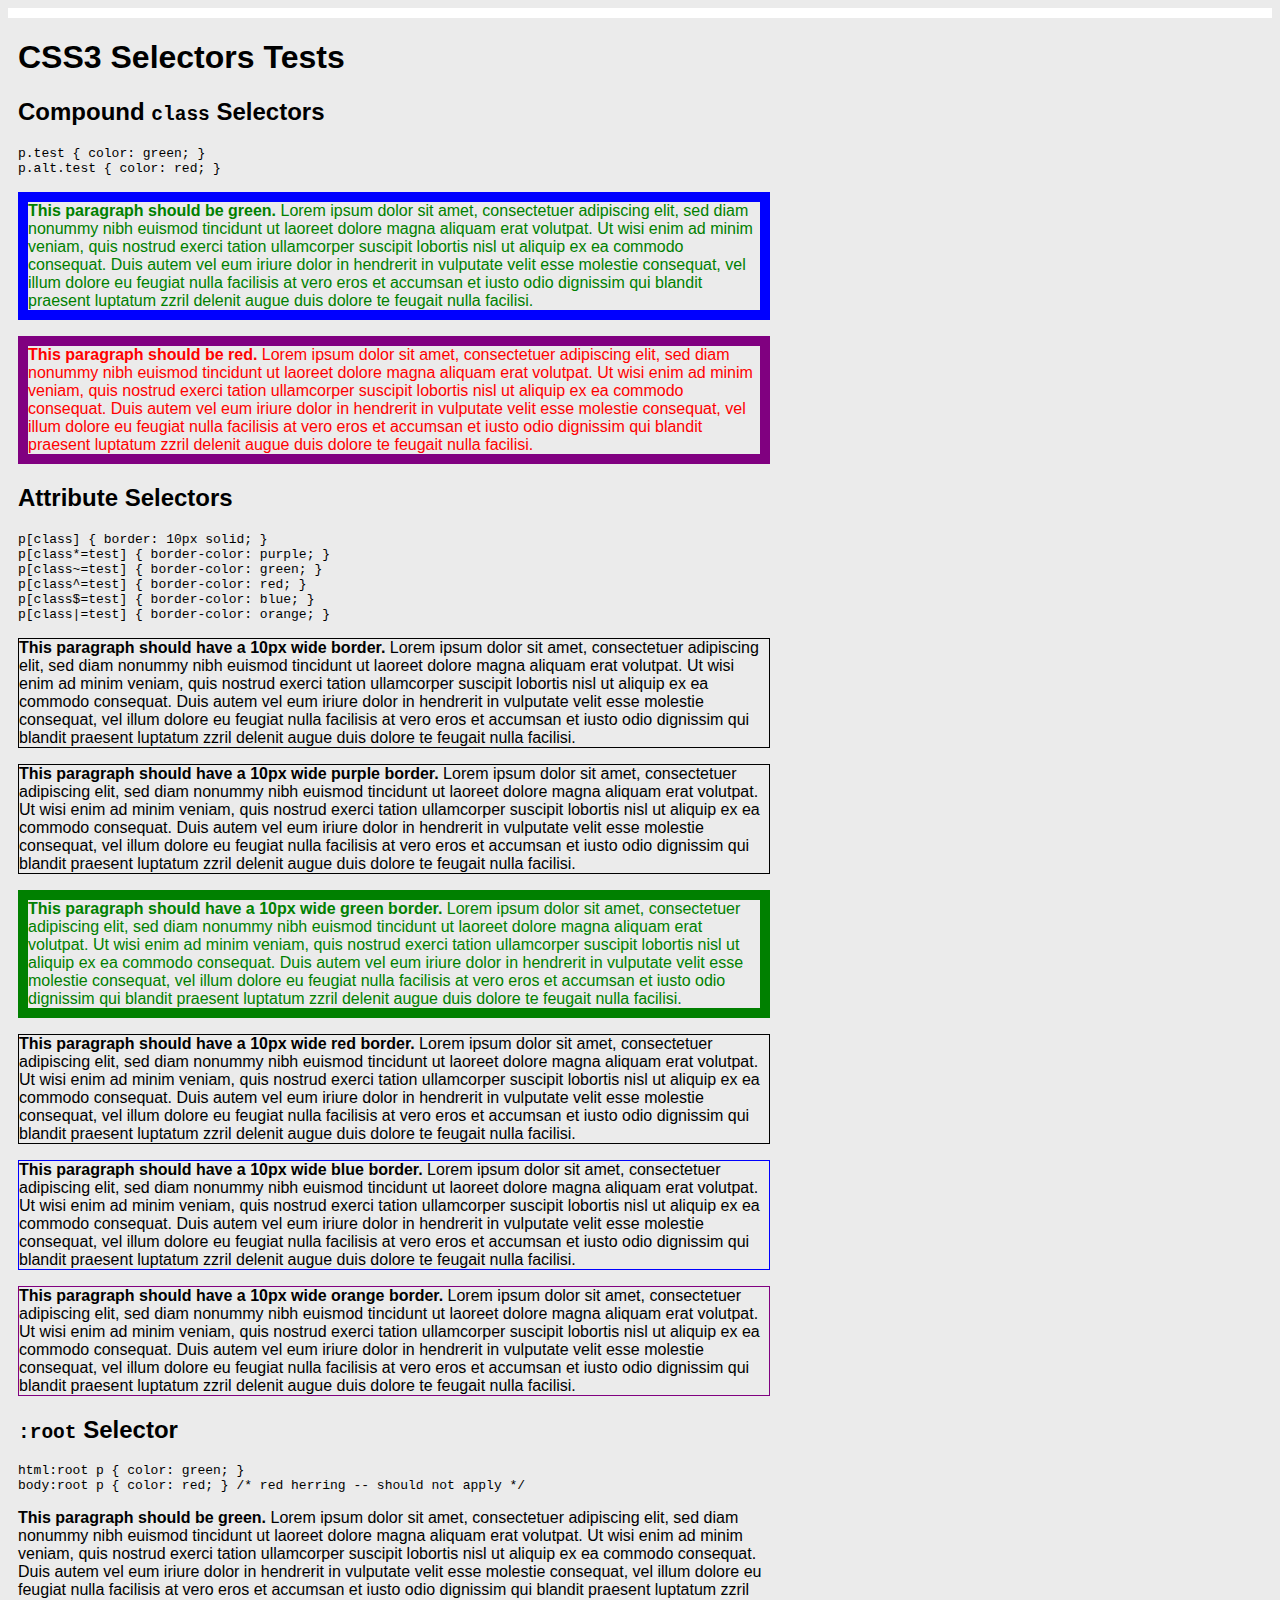
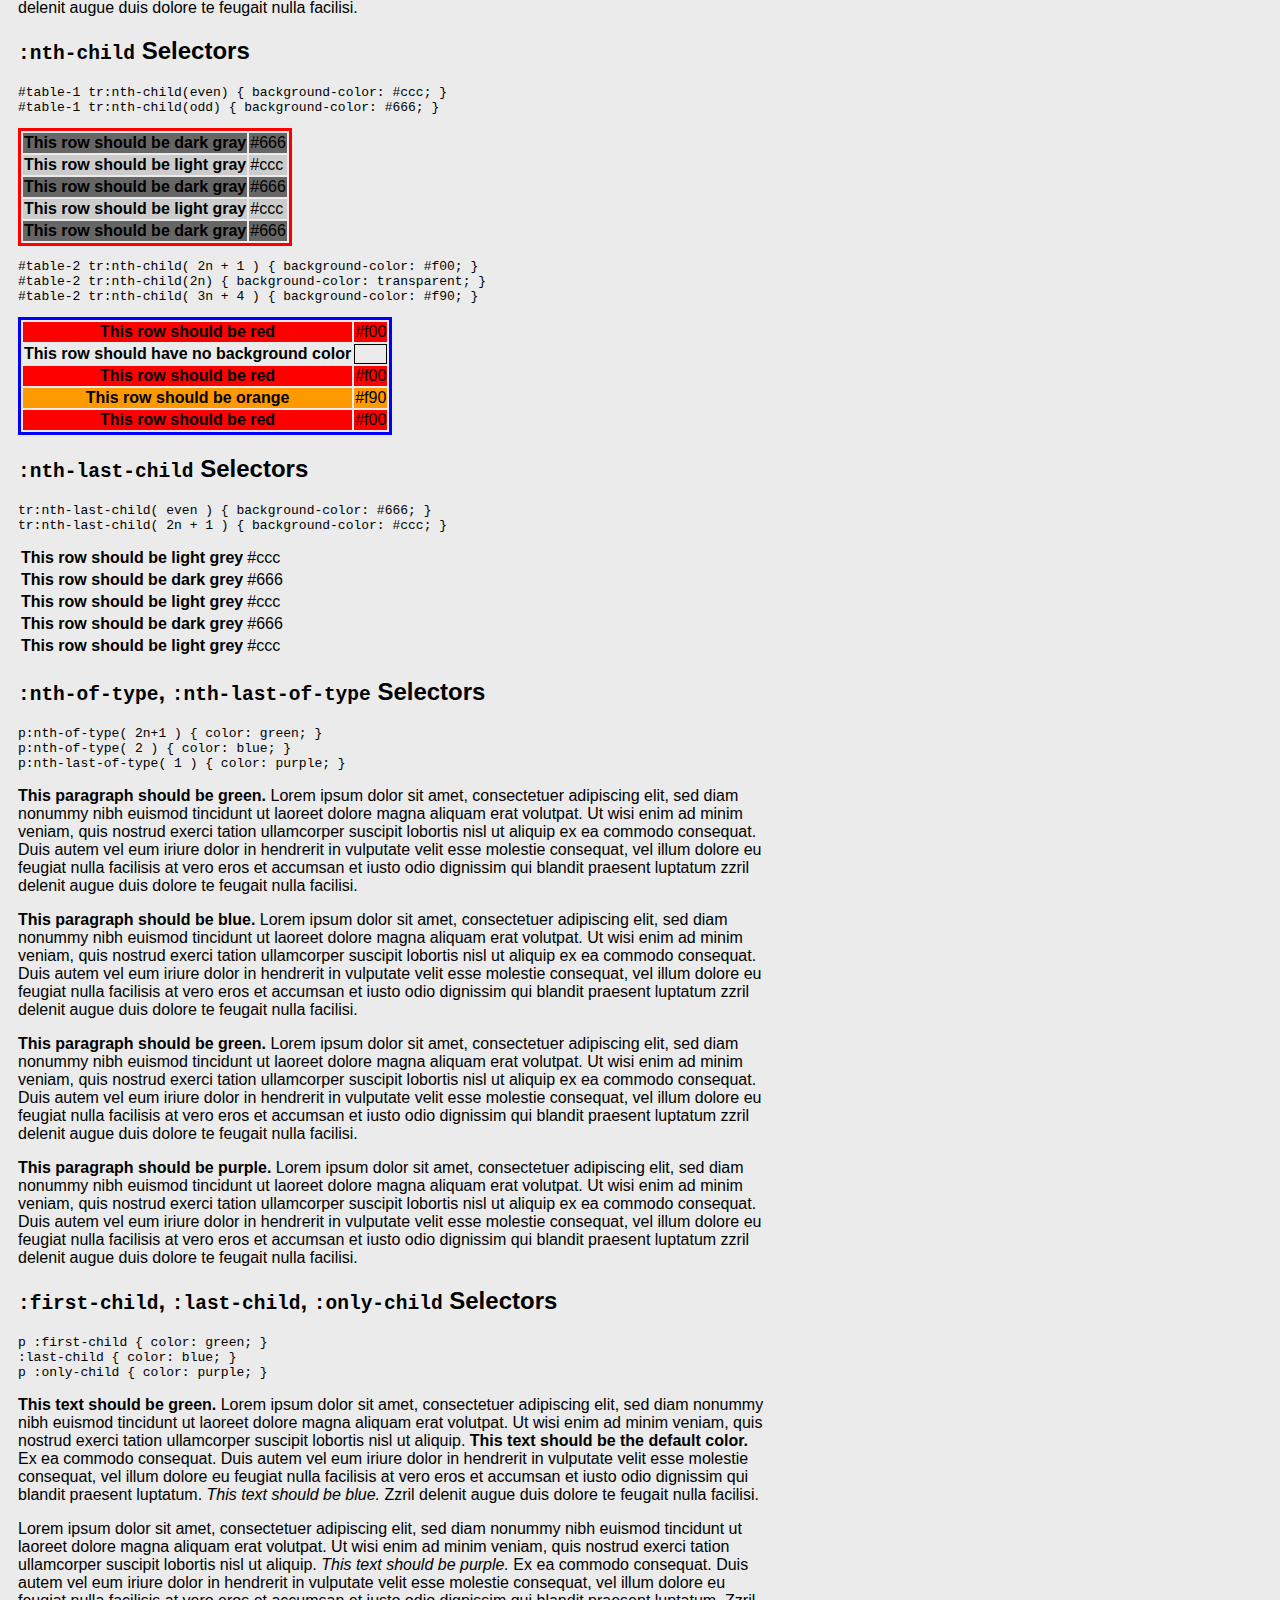
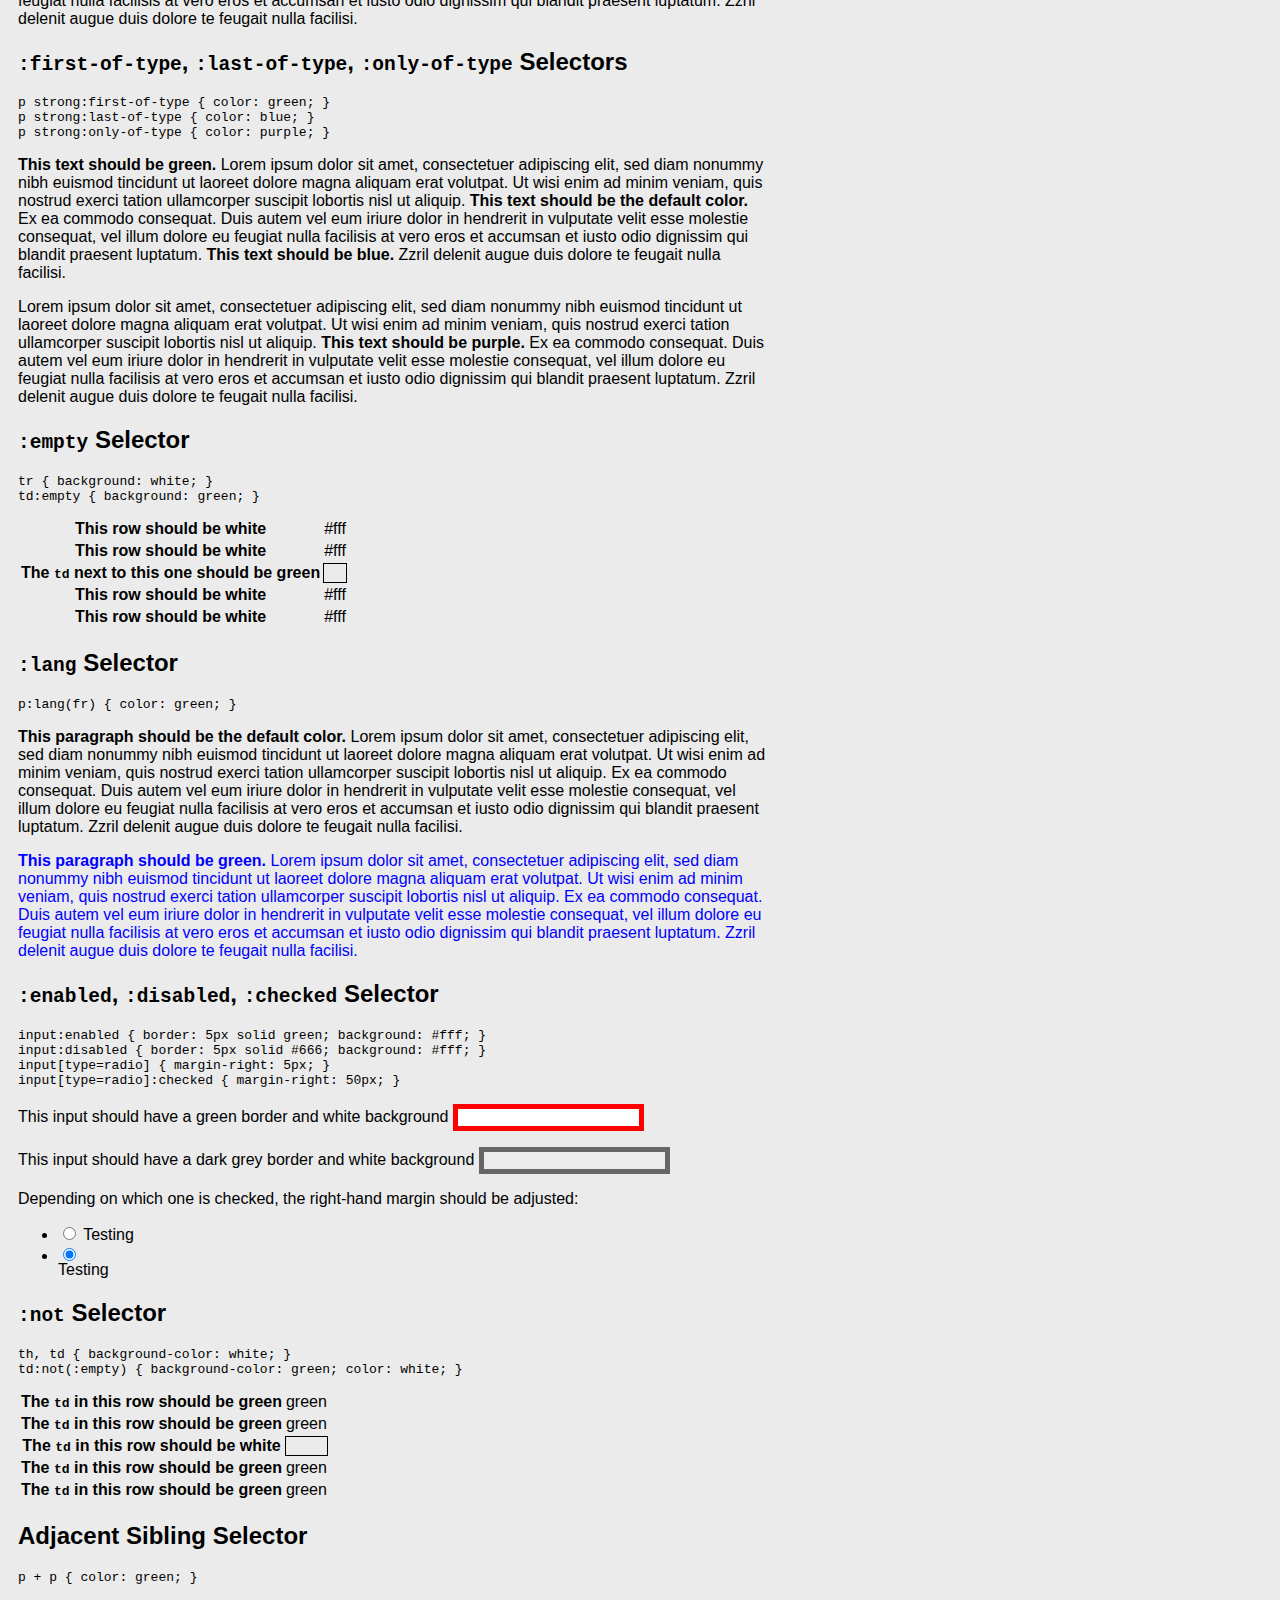
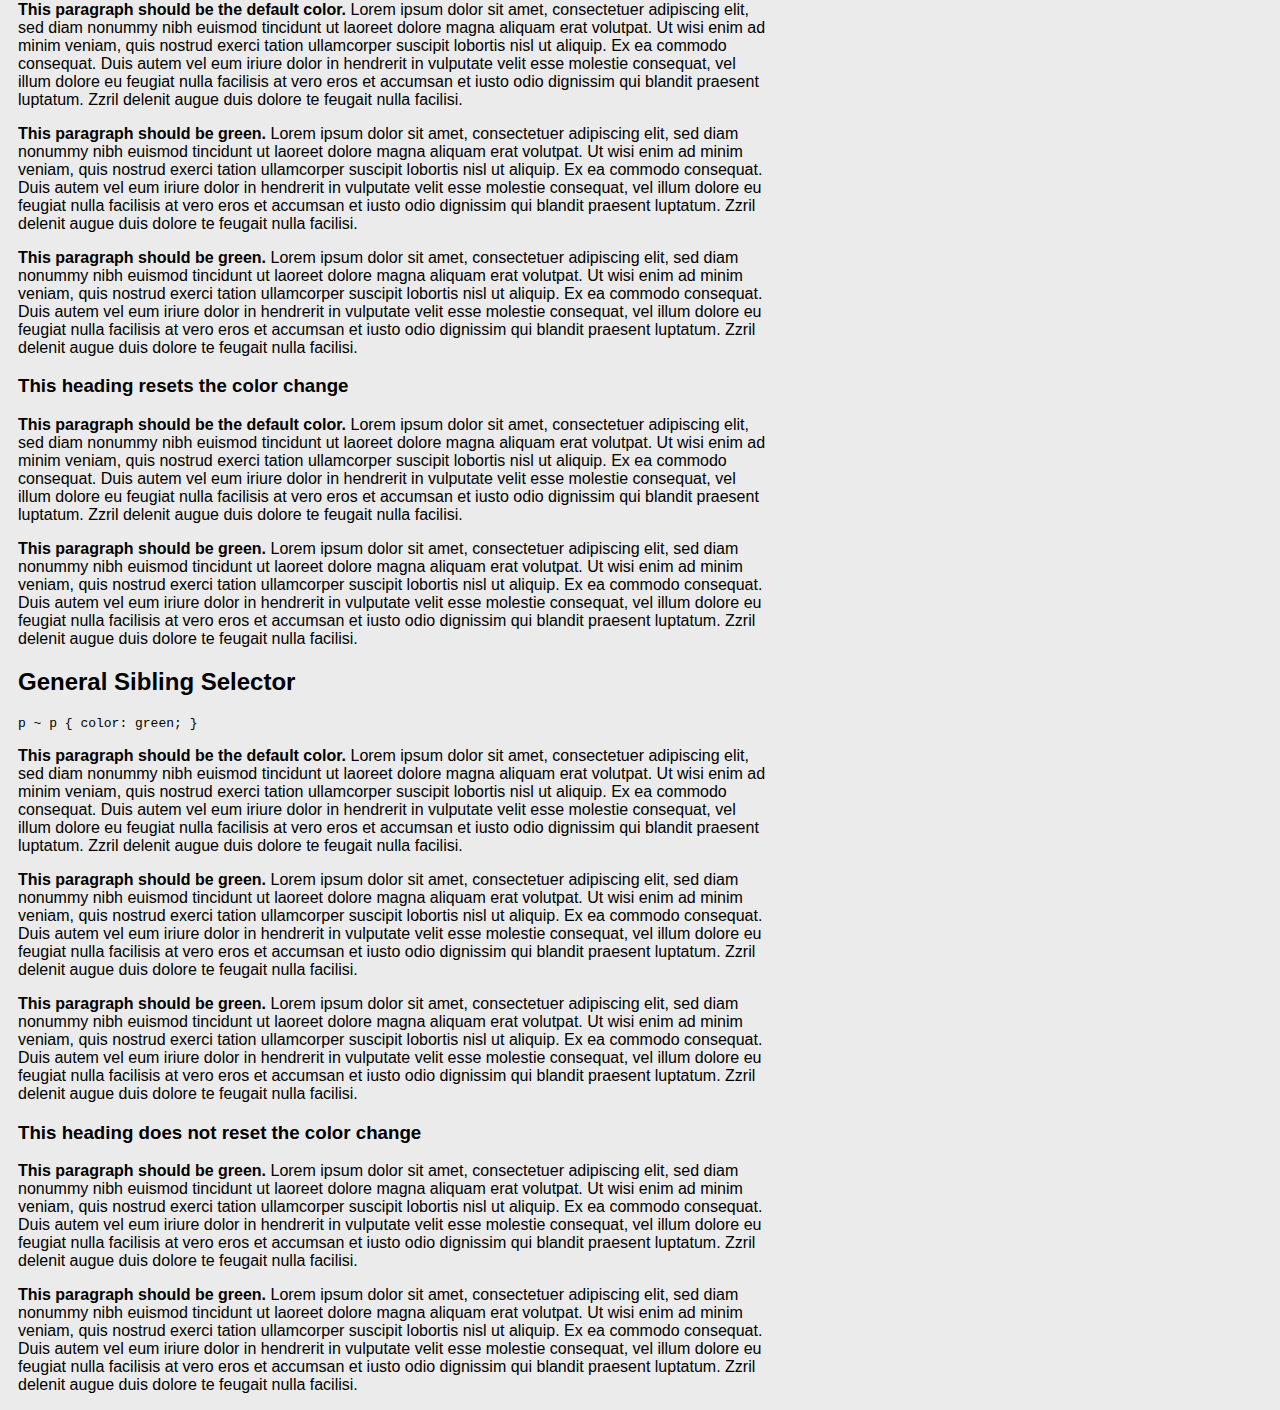
==== test/nwmatcher-test.html @ e1506dd0 "adjusted the overall setup to better accommodate any selector engine. submoduled eCSStender and NWMa" ====
<!DOCTYPE html PUBLIC "-//W3C//DTD XHTML 1.0 Strict//EN" "http://www.w3.org/TR/xhtml1/DTD/xhtml1-strict.dtd">
<html xmlns="http://www.w3.org/1999/xhtml" xml:lang="en" lang="en">
  <head>
    <title>eCSStender CSS3 Module: Selectors</title>
    <meta http-equiv="content-type" content="text/html; charset=utf-8" />
    <meta http-equiv="Content-Language" content="en-us" />
    <meta name="author" content="" />
    <meta name="MSSmartTagsPreventParsing" content="true" />
    <meta name="ROBOTS" content="ALL" />
    <meta name="Copyright" content="Copyright (c) 2008. All rights reserved." />
    <meta http-equiv="imagetoolbar" content="no" />
    <meta name="Rating" content="General" />
    <link rel="stylesheet" type="text/css" media="screen" href="css3-selectors.css" />
    <script type="text/javascript" src="../vendors/eCSStender/src/eCSStender.js"></script>
    <script type="text/javascript" src="../vendors/NWMatcher/src/nwmatcher.js"></script>
    <script type="text/javascript">
      // <![CDATA[
      eCSStender.addMethod('findBySelector',NW.Dom.select);
      // ]]>
    </script>
    <script type="text/javascript" src="../src/ecsstender.css3-selectors.js"></script>
  </head>
  <body>
    <div id="content">
      <h1>CSS3 Selectors Tests</h1>
      
      <div class="test" id="compound-selectors-test">
        <h2>Compound <code>class</code> Selectors</h2>
        <pre class="css"><code>p.test { color: green; }
p.alt.test { color: red; }</code></pre>
        <p class="test"><strong>This paragraph should be green.</strong> Lorem ipsum dolor sit amet, consectetuer adipiscing elit, sed diam nonummy nibh euismod tincidunt ut laoreet dolore magna aliquam erat volutpat. Ut wisi enim ad minim veniam, quis nostrud exerci tation ullamcorper suscipit lobortis nisl ut aliquip ex ea commodo consequat. Duis autem vel eum iriure dolor in hendrerit in vulputate velit esse molestie consequat, vel illum dolore eu feugiat nulla facilisis at vero eros et accumsan et iusto odio dignissim qui blandit praesent luptatum zzril delenit augue duis dolore te feugait nulla facilisi.</p>
        <p class="test alt"><strong>This paragraph should be red.</strong> Lorem ipsum dolor sit amet, consectetuer adipiscing elit, sed diam nonummy nibh euismod tincidunt ut laoreet dolore magna aliquam erat volutpat. Ut wisi enim ad minim veniam, quis nostrud exerci tation ullamcorper suscipit lobortis nisl ut aliquip ex ea commodo consequat. Duis autem vel eum iriure dolor in hendrerit in vulputate velit esse molestie consequat, vel illum dolore eu feugiat nulla facilisis at vero eros et accumsan et iusto odio dignissim qui blandit praesent luptatum zzril delenit augue duis dolore te feugait nulla facilisi.</p>
      </div>
      
      <div class="test" id="attribute-selectors-test">
        <h2>Attribute Selectors</h2>
        <pre class="css"><code>p[class] { border: 10px solid; }
p[class*=test] { border-color: purple; }
p[class~=test] { border-color: green; }
p[class^=test] { border-color: red; }
p[class$=test] { border-color: blue; }
p[class|=test] { border-color: orange; }</code></pre>
        <p class="foo"><strong>This paragraph should have a 10px wide border.</strong> Lorem ipsum dolor sit amet, consectetuer adipiscing elit, sed diam nonummy nibh euismod tincidunt ut laoreet dolore magna aliquam erat volutpat. Ut wisi enim ad minim veniam, quis nostrud exerci tation ullamcorper suscipit lobortis nisl ut aliquip ex ea commodo consequat. Duis autem vel eum iriure dolor in hendrerit in vulputate velit esse molestie consequat, vel illum dolore eu feugiat nulla facilisis at vero eros et accumsan et iusto odio dignissim qui blandit praesent luptatum zzril delenit augue duis dolore te feugait nulla facilisi.</p>
        <p class="contested"><strong>This paragraph should have a 10px wide purple border.</strong> Lorem ipsum dolor sit amet, consectetuer adipiscing elit, sed diam nonummy nibh euismod tincidunt ut laoreet dolore magna aliquam erat volutpat. Ut wisi enim ad minim veniam, quis nostrud exerci tation ullamcorper suscipit lobortis nisl ut aliquip ex ea commodo consequat. Duis autem vel eum iriure dolor in hendrerit in vulputate velit esse molestie consequat, vel illum dolore eu feugiat nulla facilisis at vero eros et accumsan et iusto odio dignissim qui blandit praesent luptatum zzril delenit augue duis dolore te feugait nulla facilisi.</p>
        <p class="foo test bar"><strong>This paragraph should have a 10px wide green border.</strong> Lorem ipsum dolor sit amet, consectetuer adipiscing elit, sed diam nonummy nibh euismod tincidunt ut laoreet dolore magna aliquam erat volutpat. Ut wisi enim ad minim veniam, quis nostrud exerci tation ullamcorper suscipit lobortis nisl ut aliquip ex ea commodo consequat. Duis autem vel eum iriure dolor in hendrerit in vulputate velit esse molestie consequat, vel illum dolore eu feugiat nulla facilisis at vero eros et accumsan et iusto odio dignissim qui blandit praesent luptatum zzril delenit augue duis dolore te feugait nulla facilisi.</p>
        <p class="testy"><strong>This paragraph should have a 10px wide red border.</strong> Lorem ipsum dolor sit amet, consectetuer adipiscing elit, sed diam nonummy nibh euismod tincidunt ut laoreet dolore magna aliquam erat volutpat. Ut wisi enim ad minim veniam, quis nostrud exerci tation ullamcorper suscipit lobortis nisl ut aliquip ex ea commodo consequat. Duis autem vel eum iriure dolor in hendrerit in vulputate velit esse molestie consequat, vel illum dolore eu feugiat nulla facilisis at vero eros et accumsan et iusto odio dignissim qui blandit praesent luptatum zzril delenit augue duis dolore te feugait nulla facilisi.</p>
        <p class="contest"><strong>This paragraph should have a 10px wide blue border.</strong> Lorem ipsum dolor sit amet, consectetuer adipiscing elit, sed diam nonummy nibh euismod tincidunt ut laoreet dolore magna aliquam erat volutpat. Ut wisi enim ad minim veniam, quis nostrud exerci tation ullamcorper suscipit lobortis nisl ut aliquip ex ea commodo consequat. Duis autem vel eum iriure dolor in hendrerit in vulputate velit esse molestie consequat, vel illum dolore eu feugiat nulla facilisis at vero eros et accumsan et iusto odio dignissim qui blandit praesent luptatum zzril delenit augue duis dolore te feugait nulla facilisi.</p>
        <p class="test-alt"><strong>This paragraph should have a 10px wide orange border.</strong> Lorem ipsum dolor sit amet, consectetuer adipiscing elit, sed diam nonummy nibh euismod tincidunt ut laoreet dolore magna aliquam erat volutpat. Ut wisi enim ad minim veniam, quis nostrud exerci tation ullamcorper suscipit lobortis nisl ut aliquip ex ea commodo consequat. Duis autem vel eum iriure dolor in hendrerit in vulputate velit esse molestie consequat, vel illum dolore eu feugiat nulla facilisis at vero eros et accumsan et iusto odio dignissim qui blandit praesent luptatum zzril delenit augue duis dolore te feugait nulla facilisi.</p>
      </div>

      <div class="test" id="root-selectors-test">
        <h2><code>:root</code> Selector</h2>
        <pre class="css"><code>html:root p { color: green; }
body:root p { color: red; } /* red herring -- should not apply */</code></pre>
        <p><strong>This paragraph should be green.</strong> Lorem ipsum dolor sit amet, consectetuer adipiscing elit, sed diam nonummy nibh euismod tincidunt ut laoreet dolore magna aliquam erat volutpat. Ut wisi enim ad minim veniam, quis nostrud exerci tation ullamcorper suscipit lobortis nisl ut aliquip ex ea commodo consequat. Duis autem vel eum iriure dolor in hendrerit in vulputate velit esse molestie consequat, vel illum dolore eu feugiat nulla facilisis at vero eros et accumsan et iusto odio dignissim qui blandit praesent luptatum zzril delenit augue duis dolore te feugait nulla facilisi.</p>
      </div>
      
      <div class="test" id="nth-child-tests">
        <h2><code>:nth-child</code> Selectors</h2>
        <pre class="css"><code>#table-1 tr:nth-child(even) { background-color: #ccc; }
#table-1 tr:nth-child(odd) { background-color: #666; }</code></pre>
        <table id="table-1">
          <tr>
            <th>This row should be dark gray</th>
            <td>#666</td>
          </tr>
          <tr>
            <th>This row should be light gray</th>
            <td>#ccc</td>
          </tr>
          <tr>
            <th>This row should be dark gray</th>
            <td>#666</td>
          </tr>
          <tr>
            <th>This row should be light gray</th>
            <td>#ccc</td>
          </tr>
          <tr>
            <th>This row should be dark gray</th>
            <td>#666</td>
          </tr>
        </table>
        <pre class="css"><code>#table-2 tr:nth-child( 2n + 1 ) { background-color: #f00; }
#table-2 tr:nth-child(2n) { background-color: transparent; }
#table-2 tr:nth-child( 3n + 4 ) { background-color: #f90; }</code></pre>
        <table id="table-2">
          <tr>
            <th>This row should be red</th>
            <td>#f00</td>
          </tr>
          <tr>
            <th>This row should have no background color</th>
            <td></td>
          </tr>
          <tr>
            <th>This row should be red</th>
            <td>#f00</td>
          </tr>
          <tr>
            <th>This row should be orange</th>
            <td>#f90</td>
          </tr>
          <tr>
            <th>This row should be red</th>
            <td>#f00</td>
          </tr>
        </table>
      </div>
      
      <div class="test" id="nth-last-child-tests">
        <h2><code>:nth-last-child</code> Selectors</h2>
        <pre class="css"><code>tr:nth-last-child( even ) { background-color: #666; }
tr:nth-last-child( 2n + 1 ) { background-color: #ccc; }</code></pre>
        <table>
          <tr>
            <th>This row should be light grey</th>
            <td>#ccc</td>
          </tr>
          <tr>
            <th>This row should be dark grey</th>
            <td>#666</td>
          </tr>
          <tr>
            <th>This row should be light grey</th>
            <td>#ccc</td>
          </tr>
          <tr>
            <th>This row should be dark grey</th>
            <td>#666</td>
          </tr>
          <tr>
            <th>This row should be light grey</th>
            <td>#ccc</td>
          </tr>
        </table>    
      </div>
      
      <div class="test" id="nth-of-type-tests">
        <h2><code>:nth-of-type</code>, <code>:nth-last-of-type</code> Selectors</h2>
        <pre class="css"><code>p:nth-of-type( 2n+1 ) { color: green; }
p:nth-of-type( 2 ) { color: blue; }
p:nth-last-of-type( 1 ) { color: purple; }</code></pre>
        <p><strong>This paragraph should be green.</strong> Lorem ipsum dolor sit amet, consectetuer adipiscing elit, sed diam nonummy nibh euismod tincidunt ut laoreet dolore magna aliquam erat volutpat. Ut wisi enim ad minim veniam, quis nostrud exerci tation ullamcorper suscipit lobortis nisl ut aliquip ex ea commodo consequat. Duis autem vel eum iriure dolor in hendrerit in vulputate velit esse molestie consequat, vel illum dolore eu feugiat nulla facilisis at vero eros et accumsan et iusto odio dignissim qui blandit praesent luptatum zzril delenit augue duis dolore te feugait nulla facilisi.</p>
        <p><strong>This paragraph should be blue.</strong> Lorem ipsum dolor sit amet, consectetuer adipiscing elit, sed diam nonummy nibh euismod tincidunt ut laoreet dolore magna aliquam erat volutpat. Ut wisi enim ad minim veniam, quis nostrud exerci tation ullamcorper suscipit lobortis nisl ut aliquip ex ea commodo consequat. Duis autem vel eum iriure dolor in hendrerit in vulputate velit esse molestie consequat, vel illum dolore eu feugiat nulla facilisis at vero eros et accumsan et iusto odio dignissim qui blandit praesent luptatum zzril delenit augue duis dolore te feugait nulla facilisi.</p>
        <p><strong>This paragraph should be green.</strong> Lorem ipsum dolor sit amet, consectetuer adipiscing elit, sed diam nonummy nibh euismod tincidunt ut laoreet dolore magna aliquam erat volutpat. Ut wisi enim ad minim veniam, quis nostrud exerci tation ullamcorper suscipit lobortis nisl ut aliquip ex ea commodo consequat. Duis autem vel eum iriure dolor in hendrerit in vulputate velit esse molestie consequat, vel illum dolore eu feugiat nulla facilisis at vero eros et accumsan et iusto odio dignissim qui blandit praesent luptatum zzril delenit augue duis dolore te feugait nulla facilisi.</p>
        <p><strong>This paragraph should be purple.</strong> Lorem ipsum dolor sit amet, consectetuer adipiscing elit, sed diam nonummy nibh euismod tincidunt ut laoreet dolore magna aliquam erat volutpat. Ut wisi enim ad minim veniam, quis nostrud exerci tation ullamcorper suscipit lobortis nisl ut aliquip ex ea commodo consequat. Duis autem vel eum iriure dolor in hendrerit in vulputate velit esse molestie consequat, vel illum dolore eu feugiat nulla facilisis at vero eros et accumsan et iusto odio dignissim qui blandit praesent luptatum zzril delenit augue duis dolore te feugait nulla facilisi.</p>
      </div>
      
      <div class="test" id="first-last-only-tests">
        <h2><code>:first-child</code>, <code>:last-child</code>, <code>:only-child</code> Selectors</h2>
        <pre class="css"><code>p :first-child { color: green; }
:last-child { color: blue; }
p :only-child { color: purple; }</code></pre>
        <p><strong>This text should be green.</strong> Lorem ipsum dolor sit amet, consectetuer adipiscing elit, sed diam nonummy nibh euismod tincidunt ut laoreet dolore magna aliquam erat volutpat. Ut wisi enim ad minim veniam, quis nostrud exerci tation ullamcorper suscipit lobortis nisl ut aliquip. <strong>This text should be the default color.</strong> Ex ea commodo consequat. Duis autem vel eum iriure dolor in hendrerit in vulputate velit esse molestie consequat, vel illum dolore eu feugiat nulla facilisis at vero eros et accumsan et iusto odio dignissim qui blandit praesent luptatum. <em>This text should be blue.</em> Zzril delenit augue duis dolore te feugait nulla facilisi.</p>
        <p>Lorem ipsum dolor sit amet, consectetuer adipiscing elit, sed diam nonummy nibh euismod tincidunt ut laoreet dolore magna aliquam erat volutpat. Ut wisi enim ad minim veniam, quis nostrud exerci tation ullamcorper suscipit lobortis nisl ut aliquip. <em>This text should be purple.</em> Ex ea commodo consequat. Duis autem vel eum iriure dolor in hendrerit in vulputate velit esse molestie consequat, vel illum dolore eu feugiat nulla facilisis at vero eros et accumsan et iusto odio dignissim qui blandit praesent luptatum. Zzril delenit augue duis dolore te feugait nulla facilisi.</p>
      </div>
      
      <div class="test" id="first-last-only-of-type-tests">
        <h2><code>:first-of-type</code>, <code>:last-of-type</code>, <code>:only-of-type</code> Selectors</h2>
        <pre class="css"><code>p strong:first-of-type { color: green; }
p strong:last-of-type { color: blue; }
p strong:only-of-type { color: purple; }</code></pre>
        <p><strong>This text should be green.</strong> Lorem ipsum dolor sit amet, consectetuer adipiscing elit, sed diam nonummy nibh euismod tincidunt ut laoreet dolore magna aliquam erat volutpat. Ut wisi enim ad minim veniam, quis nostrud exerci tation ullamcorper suscipit lobortis nisl ut aliquip. <strong>This text should be the default color.</strong> Ex ea commodo consequat. Duis autem vel eum iriure dolor in hendrerit in vulputate velit esse molestie consequat, vel illum dolore eu feugiat nulla facilisis at vero eros et accumsan et iusto odio dignissim qui blandit praesent luptatum. <strong>This text should be blue.</strong> Zzril delenit augue duis dolore te feugait nulla facilisi.</p>
        <p>Lorem ipsum dolor sit amet, consectetuer adipiscing elit, sed diam nonummy nibh euismod tincidunt ut laoreet dolore magna aliquam erat volutpat. Ut wisi enim ad minim veniam, quis nostrud exerci tation ullamcorper suscipit lobortis nisl ut aliquip. <strong>This text should be purple.</strong> Ex ea commodo consequat. Duis autem vel eum iriure dolor in hendrerit in vulputate velit esse molestie consequat, vel illum dolore eu feugiat nulla facilisis at vero eros et accumsan et iusto odio dignissim qui blandit praesent luptatum. Zzril delenit augue duis dolore te feugait nulla facilisi.</p>
      </div>

      <div class="test" id="empty-tests">
        <h2><code>:empty</code> Selector</h2>
        <pre class="css"><code>tr { background: white; }
td:empty { background: green; }</code></pre>
        <table>
          <tr>
            <th>This row should be white</th>
            <td>#fff</td>
          </tr>
          <tr>
            <th>This row should be white</th>
            <td>#fff</td>
          </tr>
          <tr>
            <th>The <code>td</code> next to this one should be green</th>
            <td></td>
          </tr>
          <tr>
            <th>This row should be white</th>
            <td>#fff</td>
          </tr>
          <tr>
            <th>This row should be white</th>
            <td>#fff</td>
          </tr>
        </table>    
      </div>

      <div class="test" id="lang-tests">
        <h2><code>:lang</code> Selector</h2>
        <pre class="css"><code>p:lang(fr) { color: green; }</code></pre>
        <p><strong>This paragraph should be the default color.</strong> Lorem ipsum dolor sit amet, consectetuer adipiscing elit, sed diam nonummy nibh euismod tincidunt ut laoreet dolore magna aliquam erat volutpat. Ut wisi enim ad minim veniam, quis nostrud exerci tation ullamcorper suscipit lobortis nisl ut aliquip. Ex ea commodo consequat. Duis autem vel eum iriure dolor in hendrerit in vulputate velit esse molestie consequat, vel illum dolore eu feugiat nulla facilisis at vero eros et accumsan et iusto odio dignissim qui blandit praesent luptatum. Zzril delenit augue duis dolore te feugait nulla facilisi.</p>
        <p lang="fr"><strong>This paragraph should be green.</strong> Lorem ipsum dolor sit amet, consectetuer adipiscing elit, sed diam nonummy nibh euismod tincidunt ut laoreet dolore magna aliquam erat volutpat. Ut wisi enim ad minim veniam, quis nostrud exerci tation ullamcorper suscipit lobortis nisl ut aliquip. Ex ea commodo consequat. Duis autem vel eum iriure dolor in hendrerit in vulputate velit esse molestie consequat, vel illum dolore eu feugiat nulla facilisis at vero eros et accumsan et iusto odio dignissim qui blandit praesent luptatum. Zzril delenit augue duis dolore te feugait nulla facilisi.</p>
      </div>

      <div class="test" id="form-pseudo-class-tests">
        <h2><code>:enabled</code>, <code>:disabled</code>, <code>:checked</code> Selector</h2>
        <pre class="css"><code>input:enabled { border: 5px solid green; background: #fff; }
input:disabled { border: 5px solid #666; background: #fff; }
input[type=radio] { margin-right: 5px; }
input[type=radio]:checked { margin-right: 50px; }</code></pre>
        <form action="">
          <p>
            <label for="enabled">This input should have a green border and white background</label>
            <input type="text" id="enabled" />
          </p>
          <p>
            <label for="disabled">This input should have a dark grey border and white background</label>
            <input type="text" id="disabled" disabled="disabled" />
          </p>
          <p>
            Depending on which one is checked, the right-hand margin should be adjusted:
          </p>
          <ul>
            <li><label for="checked-test-1">
              <input id="checked-test-1" type="radio" name="test" /> Testing</label></li>
            <li><label for="checked-test-2">
              <input id="checked-test-2" type="radio" name="test" checked="checked" /> Testing</label></li>
          </ul>
        </form>
      </div>
      
      <div class="test" id="not-tests">
        <h2><code>:not</code> Selector</h2>
        <pre class="css"><code>th, td { background-color: white; }
td:not(:empty) { background-color: green; color: white; }</code></pre>
        <table>
          <tr>
            <th>The <code>td</code> in this row should be green</th>
            <td>green</td>
          </tr>
          <tr>
            <th>The <code>td</code> in this row should be green</th>
            <td>green</td>
          </tr>
          <tr>
            <th>The <code>td</code> in this row should be white</th>
            <td></td>
          </tr>
          <tr>
            <th>The <code>td</code> in this row should be green</th>
            <td>green</td>
          </tr>
          <tr>
            <th>The <code>td</code> in this row should be green</th>
            <td>green</td>
          </tr>
        </table>    
      </div>
      
      <div class="test" id="adjacent-sibling-test">
        <h2>Adjacent Sibling Selector</h2>
        <pre class="css"><code>p + p { color: green; }</code></pre>
        <p><strong>This paragraph should be the default color.</strong> Lorem ipsum dolor sit amet, consectetuer adipiscing elit, sed diam nonummy nibh euismod tincidunt ut laoreet dolore magna aliquam erat volutpat. Ut wisi enim ad minim veniam, quis nostrud exerci tation ullamcorper suscipit lobortis nisl ut aliquip. Ex ea commodo consequat. Duis autem vel eum iriure dolor in hendrerit in vulputate velit esse molestie consequat, vel illum dolore eu feugiat nulla facilisis at vero eros et accumsan et iusto odio dignissim qui blandit praesent luptatum. Zzril delenit augue duis dolore te feugait nulla facilisi.</p>
        <p><strong>This paragraph should be green.</strong> Lorem ipsum dolor sit amet, consectetuer adipiscing elit, sed diam nonummy nibh euismod tincidunt ut laoreet dolore magna aliquam erat volutpat. Ut wisi enim ad minim veniam, quis nostrud exerci tation ullamcorper suscipit lobortis nisl ut aliquip. Ex ea commodo consequat. Duis autem vel eum iriure dolor in hendrerit in vulputate velit esse molestie consequat, vel illum dolore eu feugiat nulla facilisis at vero eros et accumsan et iusto odio dignissim qui blandit praesent luptatum. Zzril delenit augue duis dolore te feugait nulla facilisi.</p>
        <p><strong>This paragraph should be green.</strong> Lorem ipsum dolor sit amet, consectetuer adipiscing elit, sed diam nonummy nibh euismod tincidunt ut laoreet dolore magna aliquam erat volutpat. Ut wisi enim ad minim veniam, quis nostrud exerci tation ullamcorper suscipit lobortis nisl ut aliquip. Ex ea commodo consequat. Duis autem vel eum iriure dolor in hendrerit in vulputate velit esse molestie consequat, vel illum dolore eu feugiat nulla facilisis at vero eros et accumsan et iusto odio dignissim qui blandit praesent luptatum. Zzril delenit augue duis dolore te feugait nulla facilisi.</p>
        <h3>This heading resets the color change</h3>
        <p><strong>This paragraph should be the default color.</strong> Lorem ipsum dolor sit amet, consectetuer adipiscing elit, sed diam nonummy nibh euismod tincidunt ut laoreet dolore magna aliquam erat volutpat. Ut wisi enim ad minim veniam, quis nostrud exerci tation ullamcorper suscipit lobortis nisl ut aliquip. Ex ea commodo consequat. Duis autem vel eum iriure dolor in hendrerit in vulputate velit esse molestie consequat, vel illum dolore eu feugiat nulla facilisis at vero eros et accumsan et iusto odio dignissim qui blandit praesent luptatum. Zzril delenit augue duis dolore te feugait nulla facilisi.</p>
        <p><strong>This paragraph should be green.</strong> Lorem ipsum dolor sit amet, consectetuer adipiscing elit, sed diam nonummy nibh euismod tincidunt ut laoreet dolore magna aliquam erat volutpat. Ut wisi enim ad minim veniam, quis nostrud exerci tation ullamcorper suscipit lobortis nisl ut aliquip. Ex ea commodo consequat. Duis autem vel eum iriure dolor in hendrerit in vulputate velit esse molestie consequat, vel illum dolore eu feugiat nulla facilisis at vero eros et accumsan et iusto odio dignissim qui blandit praesent luptatum. Zzril delenit augue duis dolore te feugait nulla facilisi.</p>
      </div>

      <div class="test" id="general-sibling-test">
        <h2>General Sibling Selector</h2>
        <pre class="css"><code>p ~ p { color: green; }</code></pre>
        <p><strong>This paragraph should be the default color.</strong> Lorem ipsum dolor sit amet, consectetuer adipiscing elit, sed diam nonummy nibh euismod tincidunt ut laoreet dolore magna aliquam erat volutpat. Ut wisi enim ad minim veniam, quis nostrud exerci tation ullamcorper suscipit lobortis nisl ut aliquip. Ex ea commodo consequat. Duis autem vel eum iriure dolor in hendrerit in vulputate velit esse molestie consequat, vel illum dolore eu feugiat nulla facilisis at vero eros et accumsan et iusto odio dignissim qui blandit praesent luptatum. Zzril delenit augue duis dolore te feugait nulla facilisi.</p>
        <p><strong>This paragraph should be green.</strong> Lorem ipsum dolor sit amet, consectetuer adipiscing elit, sed diam nonummy nibh euismod tincidunt ut laoreet dolore magna aliquam erat volutpat. Ut wisi enim ad minim veniam, quis nostrud exerci tation ullamcorper suscipit lobortis nisl ut aliquip. Ex ea commodo consequat. Duis autem vel eum iriure dolor in hendrerit in vulputate velit esse molestie consequat, vel illum dolore eu feugiat nulla facilisis at vero eros et accumsan et iusto odio dignissim qui blandit praesent luptatum. Zzril delenit augue duis dolore te feugait nulla facilisi.</p>
        <p><strong>This paragraph should be green.</strong> Lorem ipsum dolor sit amet, consectetuer adipiscing elit, sed diam nonummy nibh euismod tincidunt ut laoreet dolore magna aliquam erat volutpat. Ut wisi enim ad minim veniam, quis nostrud exerci tation ullamcorper suscipit lobortis nisl ut aliquip. Ex ea commodo consequat. Duis autem vel eum iriure dolor in hendrerit in vulputate velit esse molestie consequat, vel illum dolore eu feugiat nulla facilisis at vero eros et accumsan et iusto odio dignissim qui blandit praesent luptatum. Zzril delenit augue duis dolore te feugait nulla facilisi.</p>
        <h3>This heading does not reset the color change</h3>
        <p><strong>This paragraph should be green.</strong> Lorem ipsum dolor sit amet, consectetuer adipiscing elit, sed diam nonummy nibh euismod tincidunt ut laoreet dolore magna aliquam erat volutpat. Ut wisi enim ad minim veniam, quis nostrud exerci tation ullamcorper suscipit lobortis nisl ut aliquip. Ex ea commodo consequat. Duis autem vel eum iriure dolor in hendrerit in vulputate velit esse molestie consequat, vel illum dolore eu feugiat nulla facilisis at vero eros et accumsan et iusto odio dignissim qui blandit praesent luptatum. Zzril delenit augue duis dolore te feugait nulla facilisi.</p>
        <p><strong>This paragraph should be green.</strong> Lorem ipsum dolor sit amet, consectetuer adipiscing elit, sed diam nonummy nibh euismod tincidunt ut laoreet dolore magna aliquam erat volutpat. Ut wisi enim ad minim veniam, quis nostrud exerci tation ullamcorper suscipit lobortis nisl ut aliquip. Ex ea commodo consequat. Duis autem vel eum iriure dolor in hendrerit in vulputate velit esse molestie consequat, vel illum dolore eu feugiat nulla facilisis at vero eros et accumsan et iusto odio dignissim qui blandit praesent luptatum. Zzril delenit augue duis dolore te feugait nulla facilisi.</p>
      </div>
      
    </div>
  </body>
</html>
---- test/css3-selectors.css ----
/* =Basic Layout */
body {
  font-family: "Helvetica Neue", Helvetica, Arial, sans-serif;
  background: #fff;
  color:  #000;
  padding: 10px 0 0 10px;
} /* comment */
h1 {
  font-family: "Helvetica Neue", Helvetica, Arial, sans-serif;
}
#content {
  width: 60%;
  float: left;
  position: relative;
}
#sidebar {
  background: #ccc;
  margin: 0 10px;
  padding: 10px 20px;
  width: 30%;
  float: right;
  position: relative;
}

/* =Compound Class Test */
p.test { color: green; }
p.alt.test { color: red; }

/* Attribute Tests */
p[class] { border: 1px solid; }
p[class~=test] { border-width: 10px; }
p[class^=alt] { border-width: 5px; }
p[class$=est] { border-color: blue; }
p[class*=alt] { border-color: purple; }
table[id|=table] { border: 3px solid red; }

/* Root */
html:root { background: #ebebeb; }
body:root { color: red; } /* red herring */

/* =Nth-child Tests */
#table-1 tr:nth-child(even) {
  background-color: #ccc;
}
#table-1 tr:nth-child(odd) {
  background-color: #666;
}
/* =White space is valid in the expression */
#table-2 tr:nth-child( 2n + 1 ) {
  background-color: #f00;
}
#table-2 tr:nth-child(2n) {
  background-color: transparent;
}
/* =White space is valid in the expression */
#table-2 tr:nth-child( 3n + 4 ) {
  background-color: #f90;
}

/* =nth-last-child */
#table-3 tr:nth-last-child( even ) {
  background-color: #666;
}
#table-3 tr:nth-last-child( 2n + 1 ) {
  background-color: #ccc;
}

/* =nth-of-type */
body table:nth-of-type( 2 ) {
  border-color: green;
}

/* =nth-last-of-type */
body table:nth-last-of-type( 1 ) {
  border-color: blue;
}

/* =first-child / last-child / only-child */
#sidebar > :first-child {
  border: 1px solid red;
}
#sidebar > :last-child {
  border: 1px solid blue;
}
#p-2 > :only-child {
  border: 1px solid;
}

/* =first-of-type / last-of-type / only-of-type */
#p-1 strong:first-of-type {
  color: red;
}
#p-1 strong:last-of-type {
  color: blue;
}
#p-2 strong:only-of-type {
  color: green;
}

/* =empty */
table td:empty {
  border: 1px solid #000;
}

/* =lang() */
p:lang(fr) {
  color: blue;
}

/* Form pseudo-classes */
input:enabled {
  border: 5px solid red;
}
input:disabled {
  border: 5px solid #666;
}
input:checked {
  display: block;
}
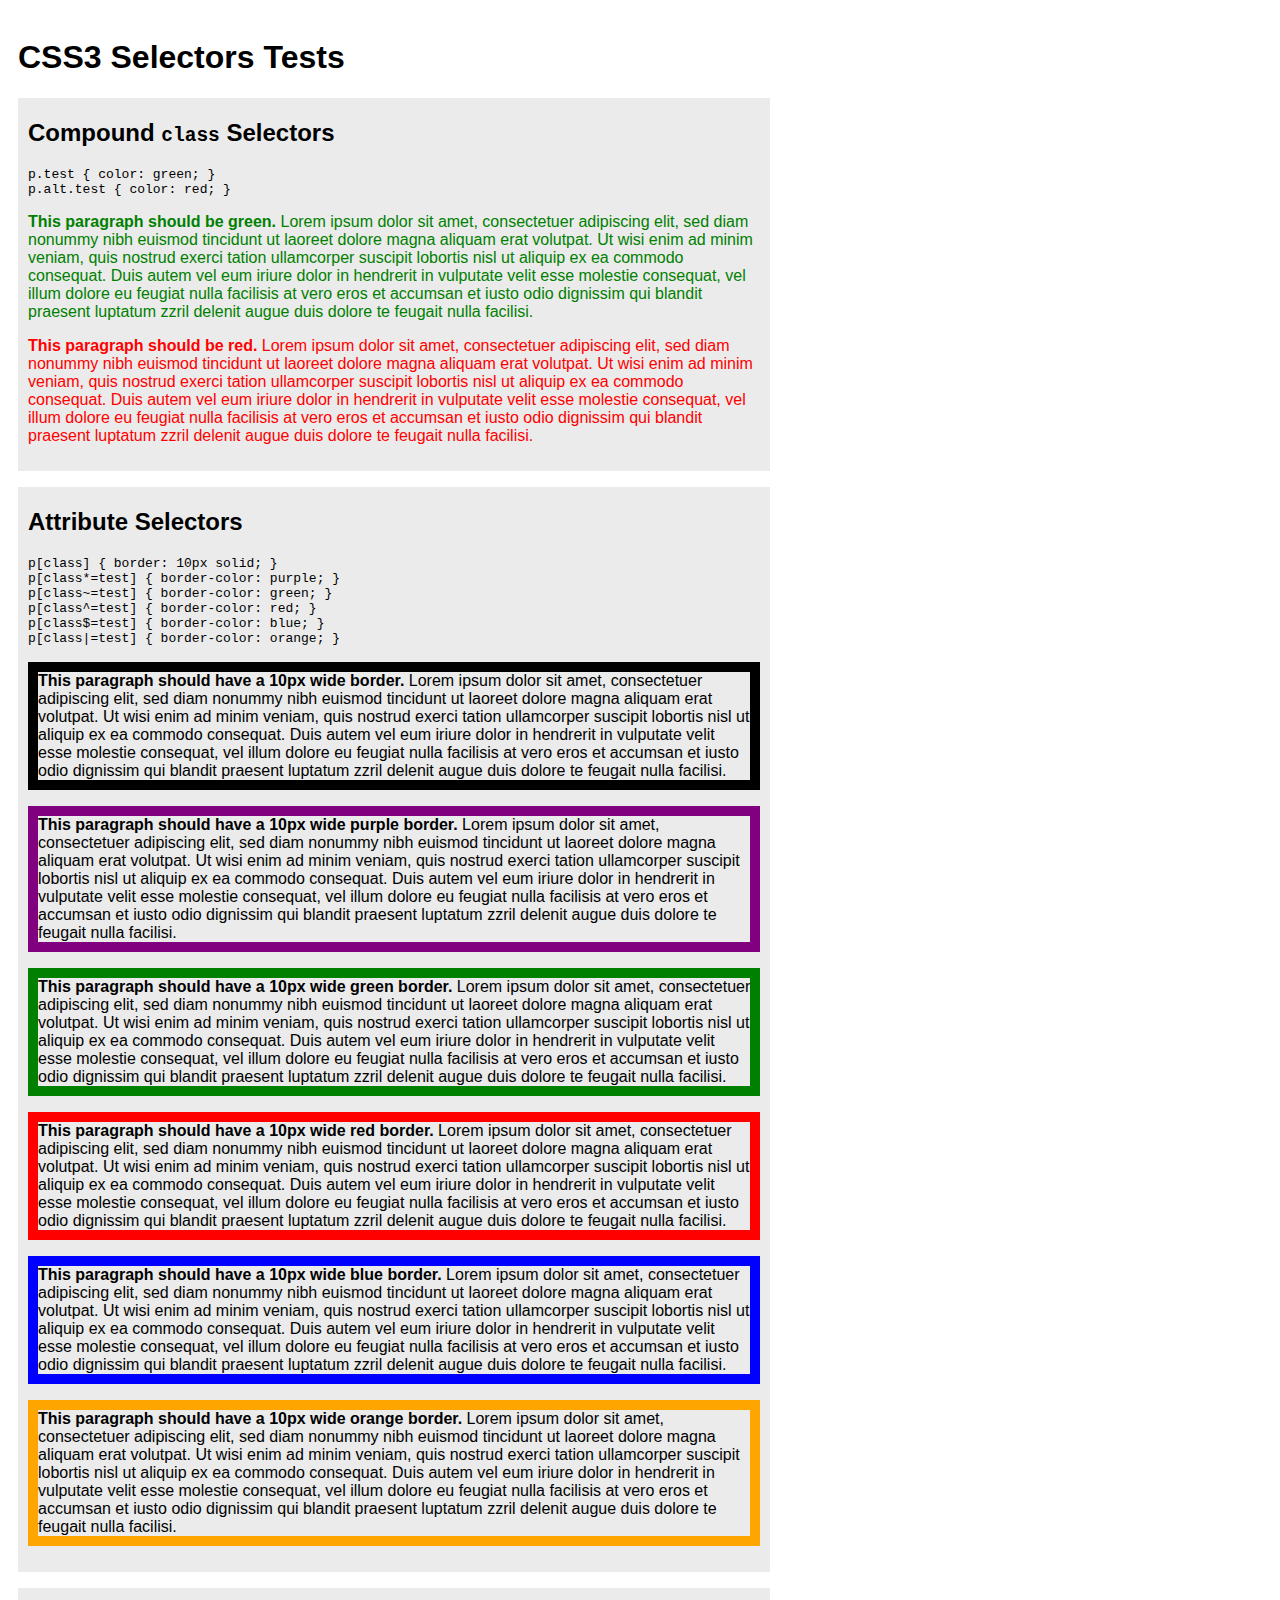
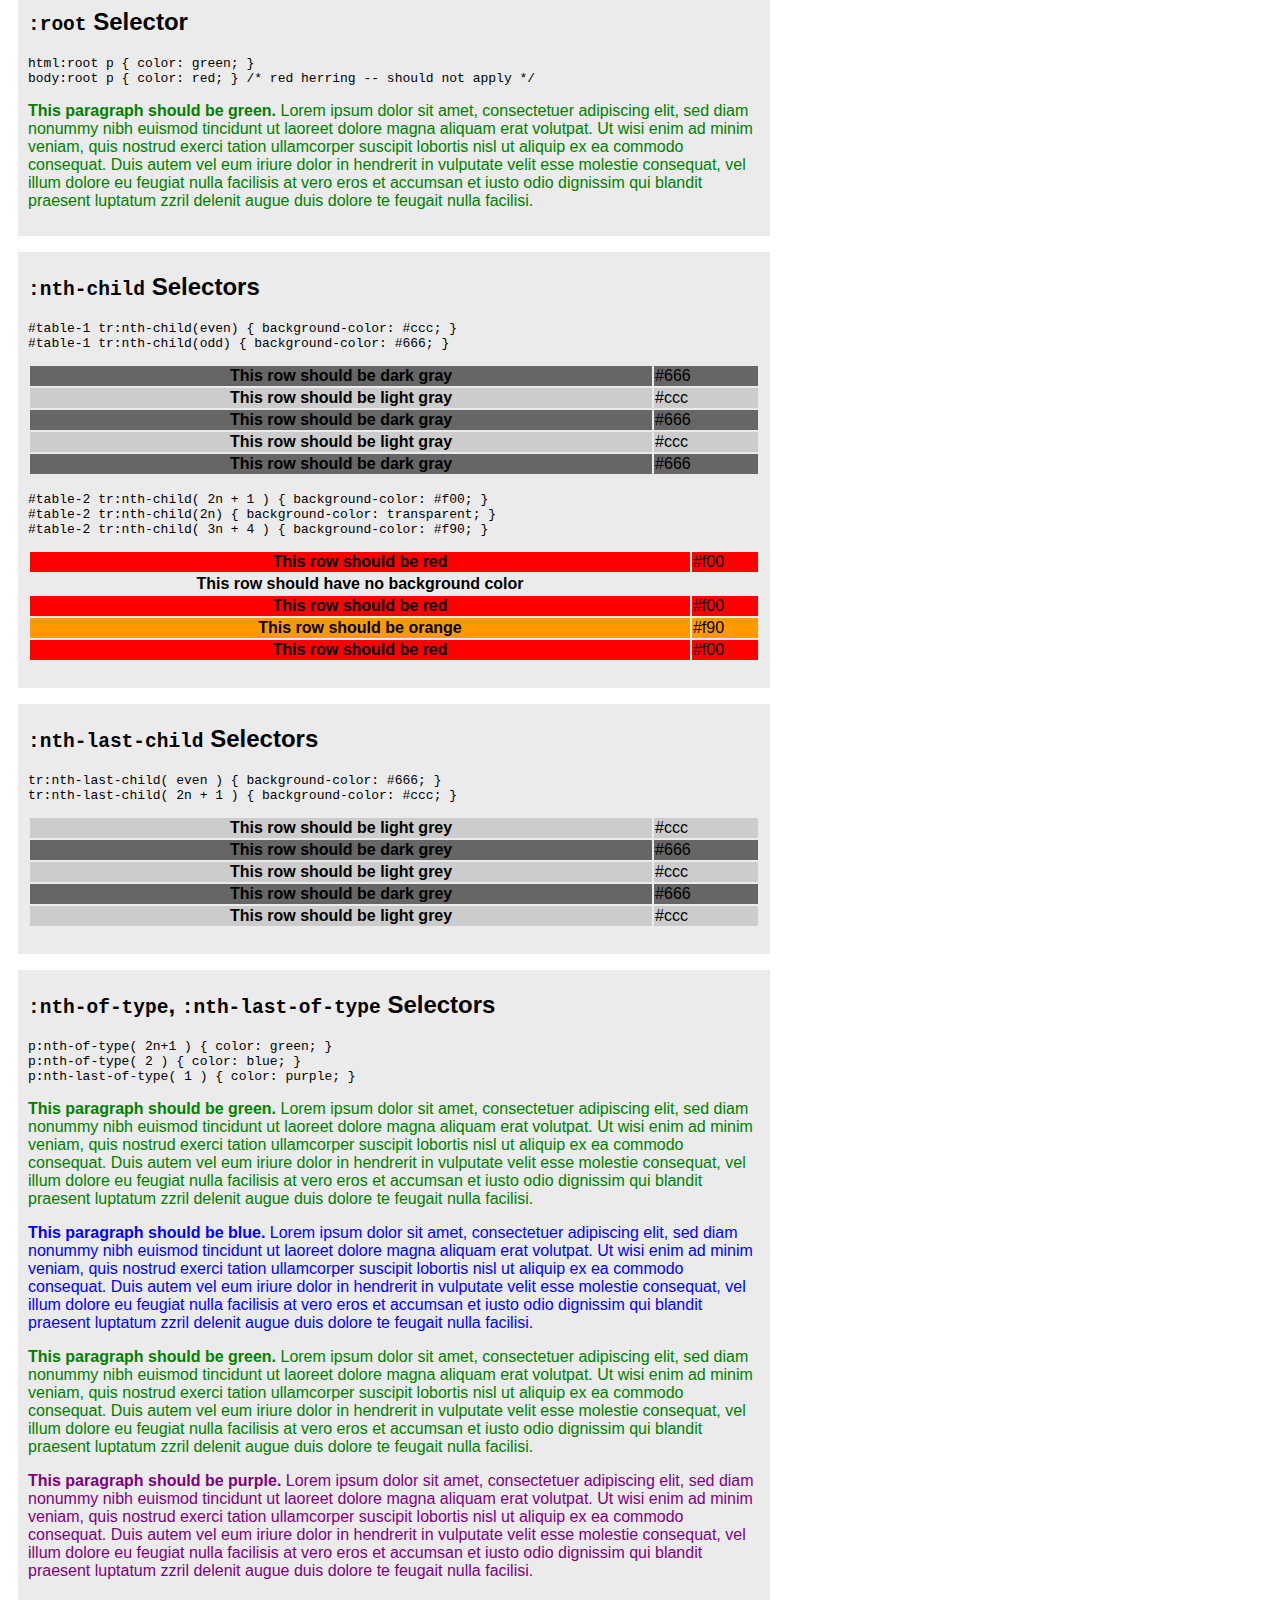
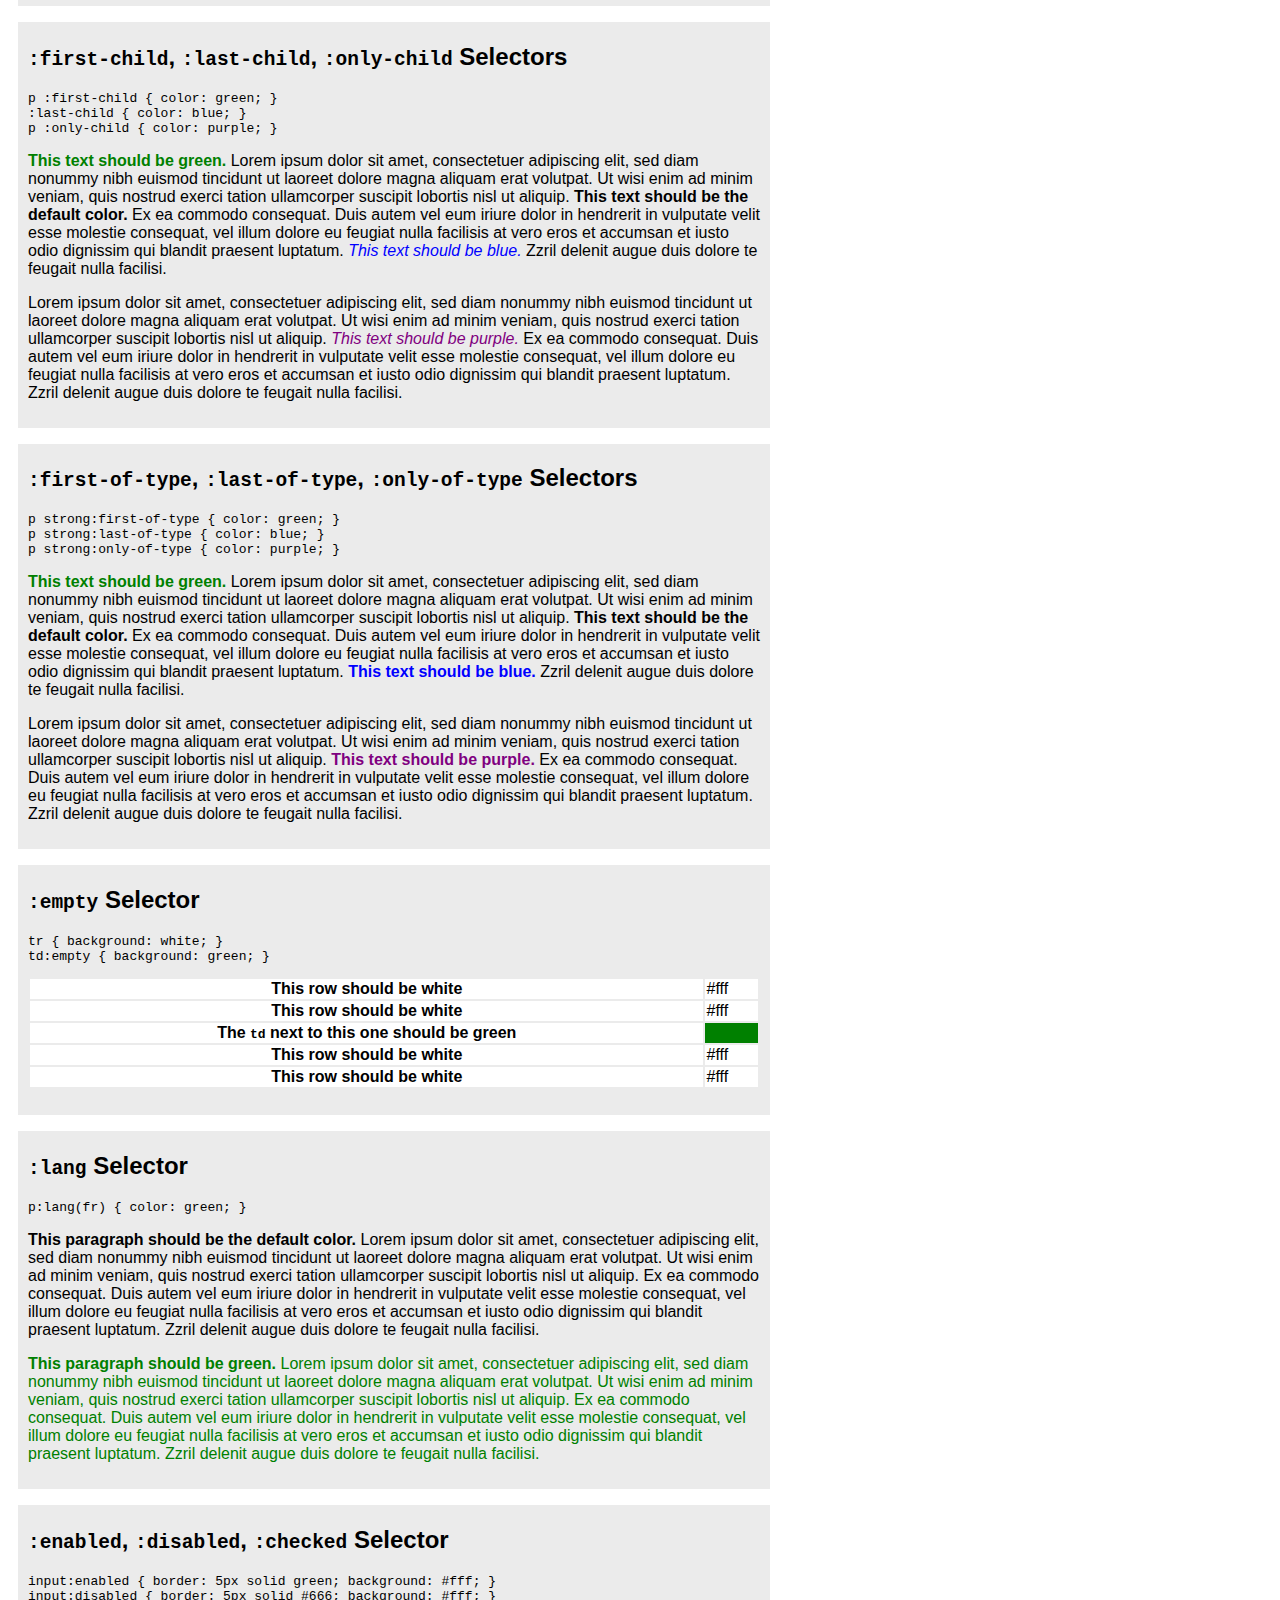
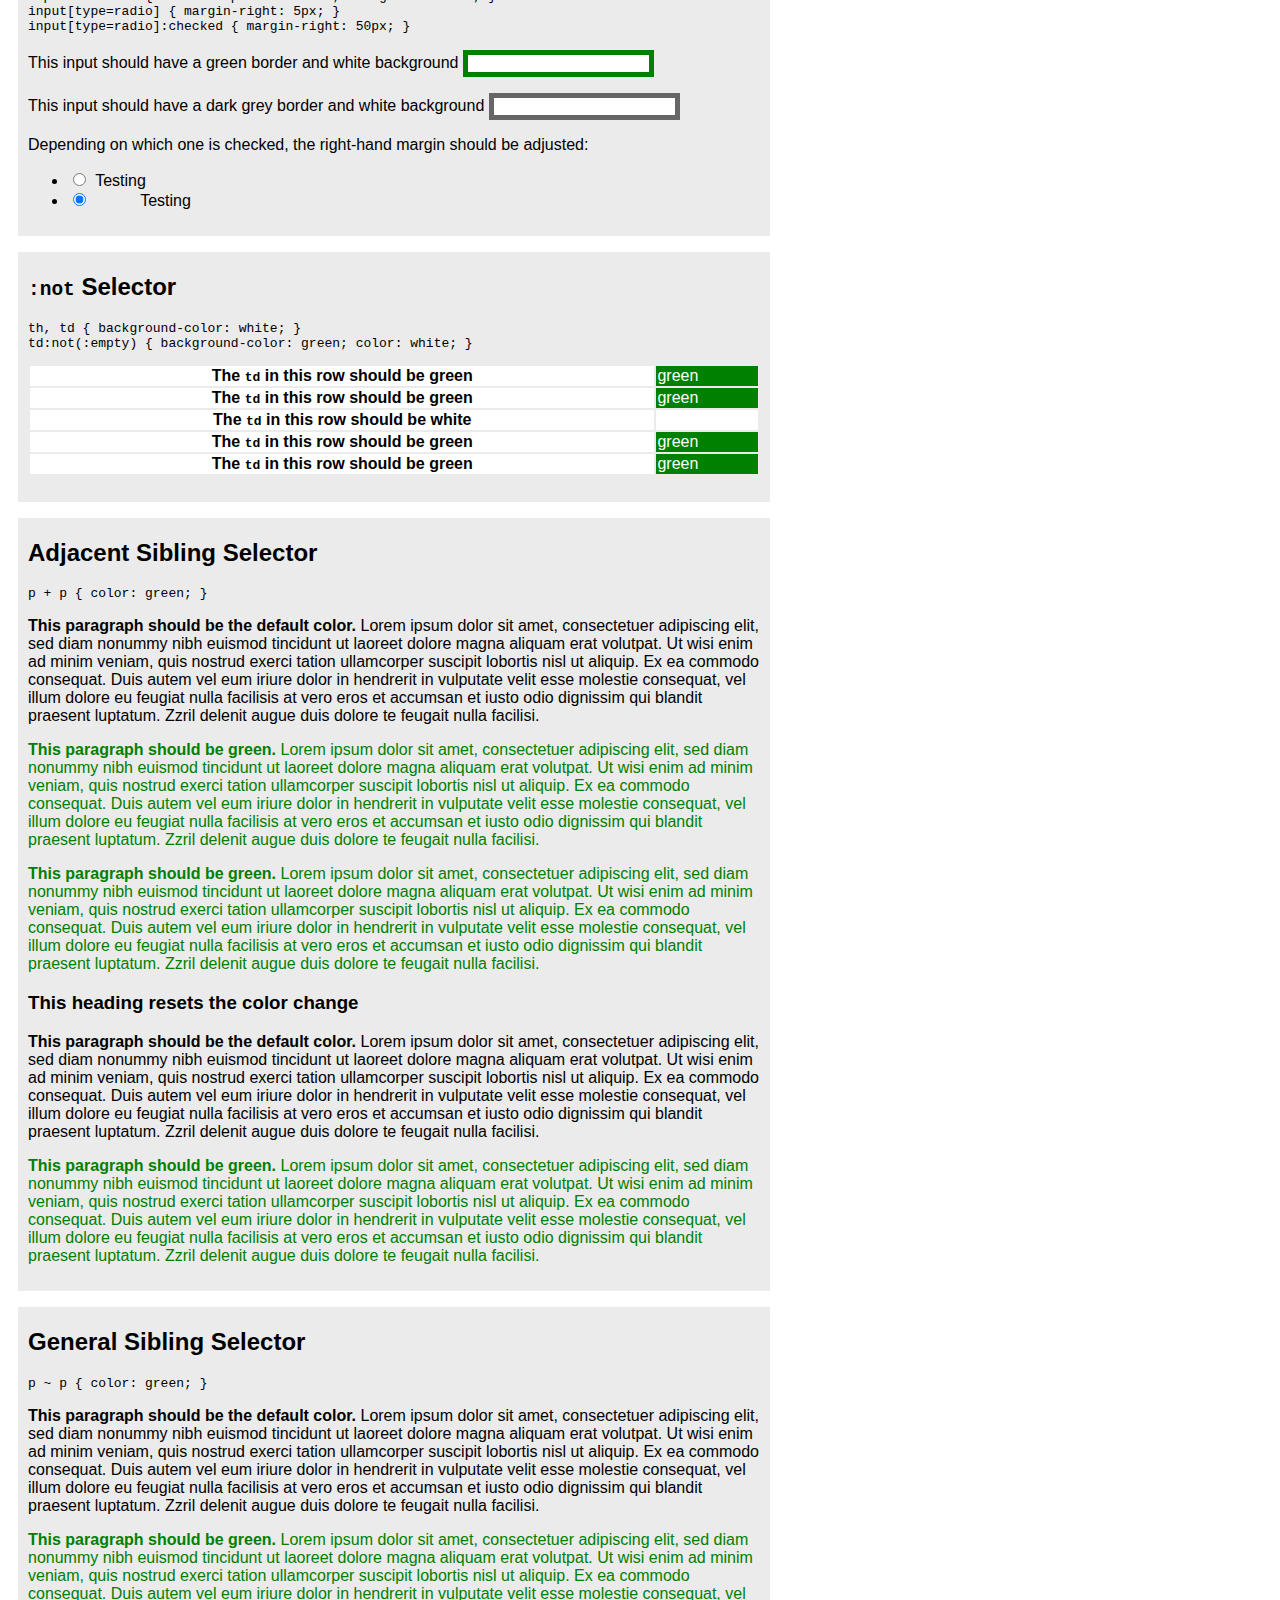
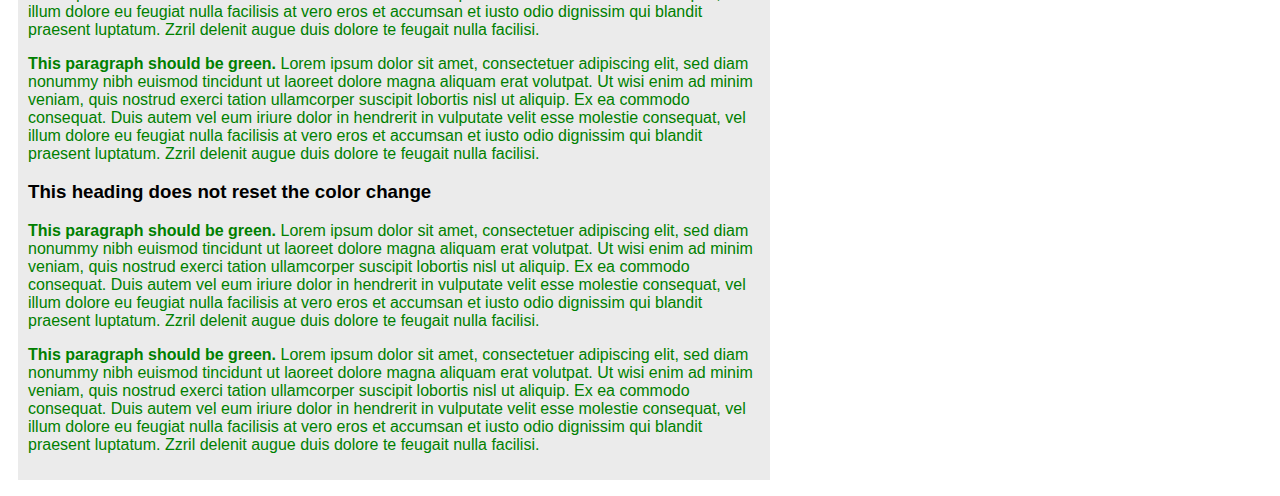
==== commit a06f194b: "cleanup and reorg of the tests" ====
--- a/test/nwmatcher-test.html
+++ b/test/nwmatcher-test.html
@@ -10,7 +10,7 @@
     <meta name="Copyright" content="Copyright (c) 2008. All rights reserved." />
     <meta http-equiv="imagetoolbar" content="no" />
     <meta name="Rating" content="General" />
-    <link rel="stylesheet" type="text/css" media="screen" href="css3-selectors.css" />
+    <link rel="stylesheet" type="text/css" media="screen" href="test.css" />
     <script type="text/javascript" src="../vendors/eCSStender/src/eCSStender.js"></script>
     <script type="text/javascript" src="../vendors/NWMatcher/src/nwmatcher.js"></script>
     <script type="text/javascript">
--- a/test/test.css
+++ b/test/test.css
@@ -0,0 +1,77 @@
+/* =Basic Layout */
+body {
+  font-family: "Helvetica Neue", Helvetica, Arial, sans-serif;
+  background: #fff;
+  color:  #000;
+  padding: 10px 0 0 10px;
+} /* comment */
+table { margin: 0 0 1em; width: 100%; }
+div.test { background: #ebebeb; padding: 1px 10px 10px; margin: 0 0 1em; }
+#content { width: 60%; position: relative; }
+
+/* =Compound Class Test */
+#compound-selectors-test p.test { color: green; }
+#compound-selectors-test p.alt.test { color: red; }
+
+/* Attribute Tests */
+#attribute-selectors-test p[class] { border: 10px solid; }            /* attribute */
+#attribute-selectors-test p[class*=test] { border-color: purple; }    /* substring */
+#attribute-selectors-test p[class~=test] { border-color: green; }     /* contains */
+#attribute-selectors-test p[class^=test] { border-color: red; }       /* starts with */
+#attribute-selectors-test p[class$=test] { border-color: blue; }      /* ends with */
+#attribute-selectors-test p[class|=test] { border-color: orange; }    /* class=test or test-* */
+
+/* Root */
+html:root #root-selectors-test p { color: green; }
+body:root #root-selectors-test p { color: red; } /* red herring -- should not apply */
+
+/* =Nth-child Tests */
+#nth-child-tests #table-1 tr:nth-child(even) { background-color: #ccc; }
+#nth-child-tests #table-1 tr:nth-child(odd) { background-color: #666; }
+/* =White space is valid in the expression */
+#nth-child-tests #table-2 tr:nth-child( 2n + 1 ) { background-color: #f00; }
+#nth-child-tests #table-2 tr:nth-child(2n) { background-color: transparent; }
+/* =White space is valid in the expression */
+#nth-child-tests #table-2 tr:nth-child( 3n + 4 ) { background-color: #f90; }
+
+/* =nth-last-child */
+#nth-last-child-tests tr:nth-last-child( even ) { background-color: #666; }
+#nth-last-child-tests tr:nth-last-child( 2n + 1 ) { background-color: #ccc; }
+
+/* =nth-of-type, nth-last-of-type */
+#nth-of-type-tests p:nth-of-type( 2n+1 ) { color: green; }
+#nth-of-type-tests p:nth-of-type( 2 ) { color: blue; }
+#nth-of-type-tests p:nth-last-of-type( 1 ) { color: purple; }
+
+/* =first-child / last-child / only-child */
+#first-last-only-tests p :first-child { color: green; }
+#first-last-only-tests p :last-child { color: blue; }
+#first-last-only-tests p :only-child { color: purple; }
+
+/* =first-of-type / last-of-type / only-of-type */
+#first-last-only-of-type-tests p strong:first-of-type { color: green; }
+#first-last-only-of-type-tests p strong:last-of-type { color: blue; }
+#first-last-only-of-type-tests p strong:only-of-type { color: purple; }
+
+/* =empty */
+#empty-tests tr { background: white; }
+#empty-tests td:empty { background: green; }
+
+/* =lang() */
+#lang-tests p:lang(fr) { color: green; }
+
+/* Form pseudo-classes */
+#form-pseudo-class-tests input[type=text]:enabled { border: 5px solid green; background: #fff; }
+#form-pseudo-class-tests input[type=text]:disabled { border: 5px solid #666; background: #fff; }
+#form-pseudo-class-tests input[type=radio] { margin-right: 5px; }
+#form-pseudo-class-tests input[type=radio]:checked { margin-right: 50px; }
+
+/* =not() */
+#not-tests th, #not-tests td { background-color: white; }
+#not-tests td:not(:empty) { background-color: green; color: white; }
+
+/* adjacent sibling */
+#adjacent-sibling-test p + p { color: green; }
+
+/* general sibling */
+#form-pseudo-class-tests ~ #general-sibling-test p ~ p { color: green; }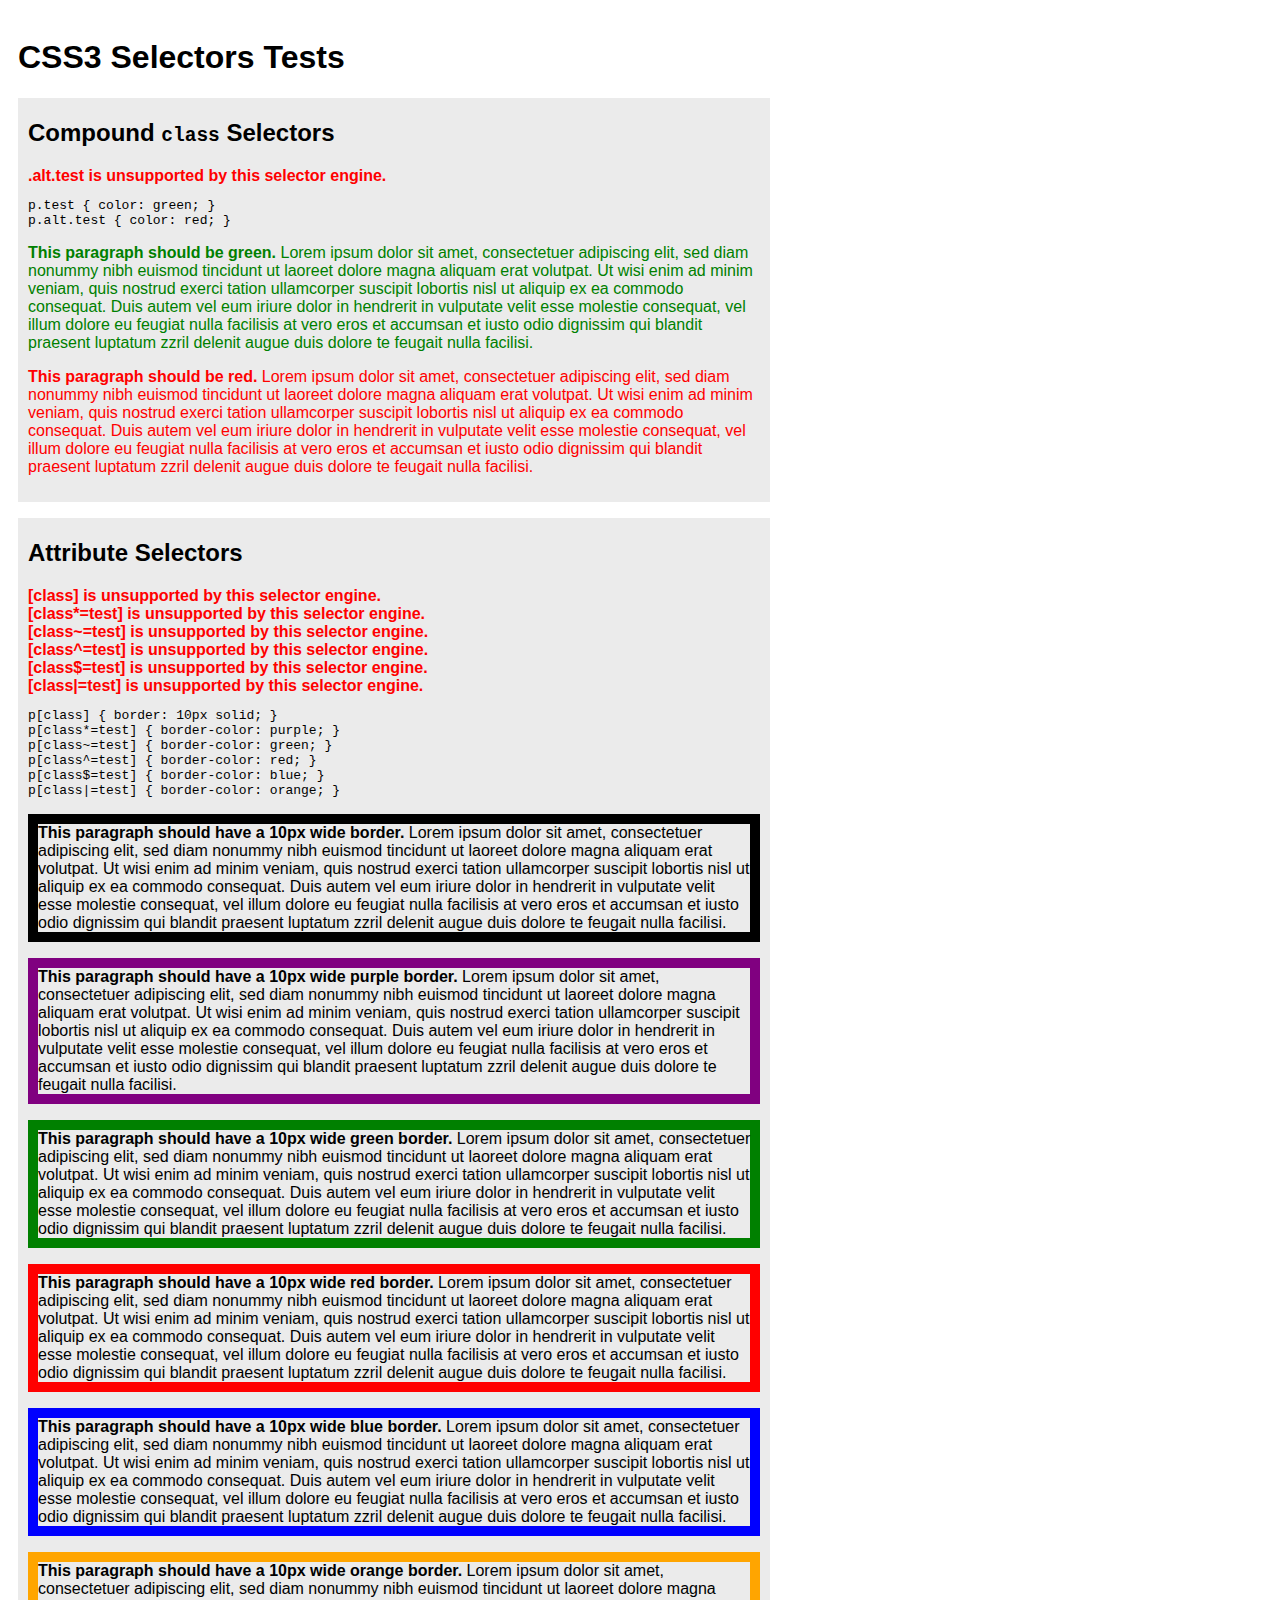
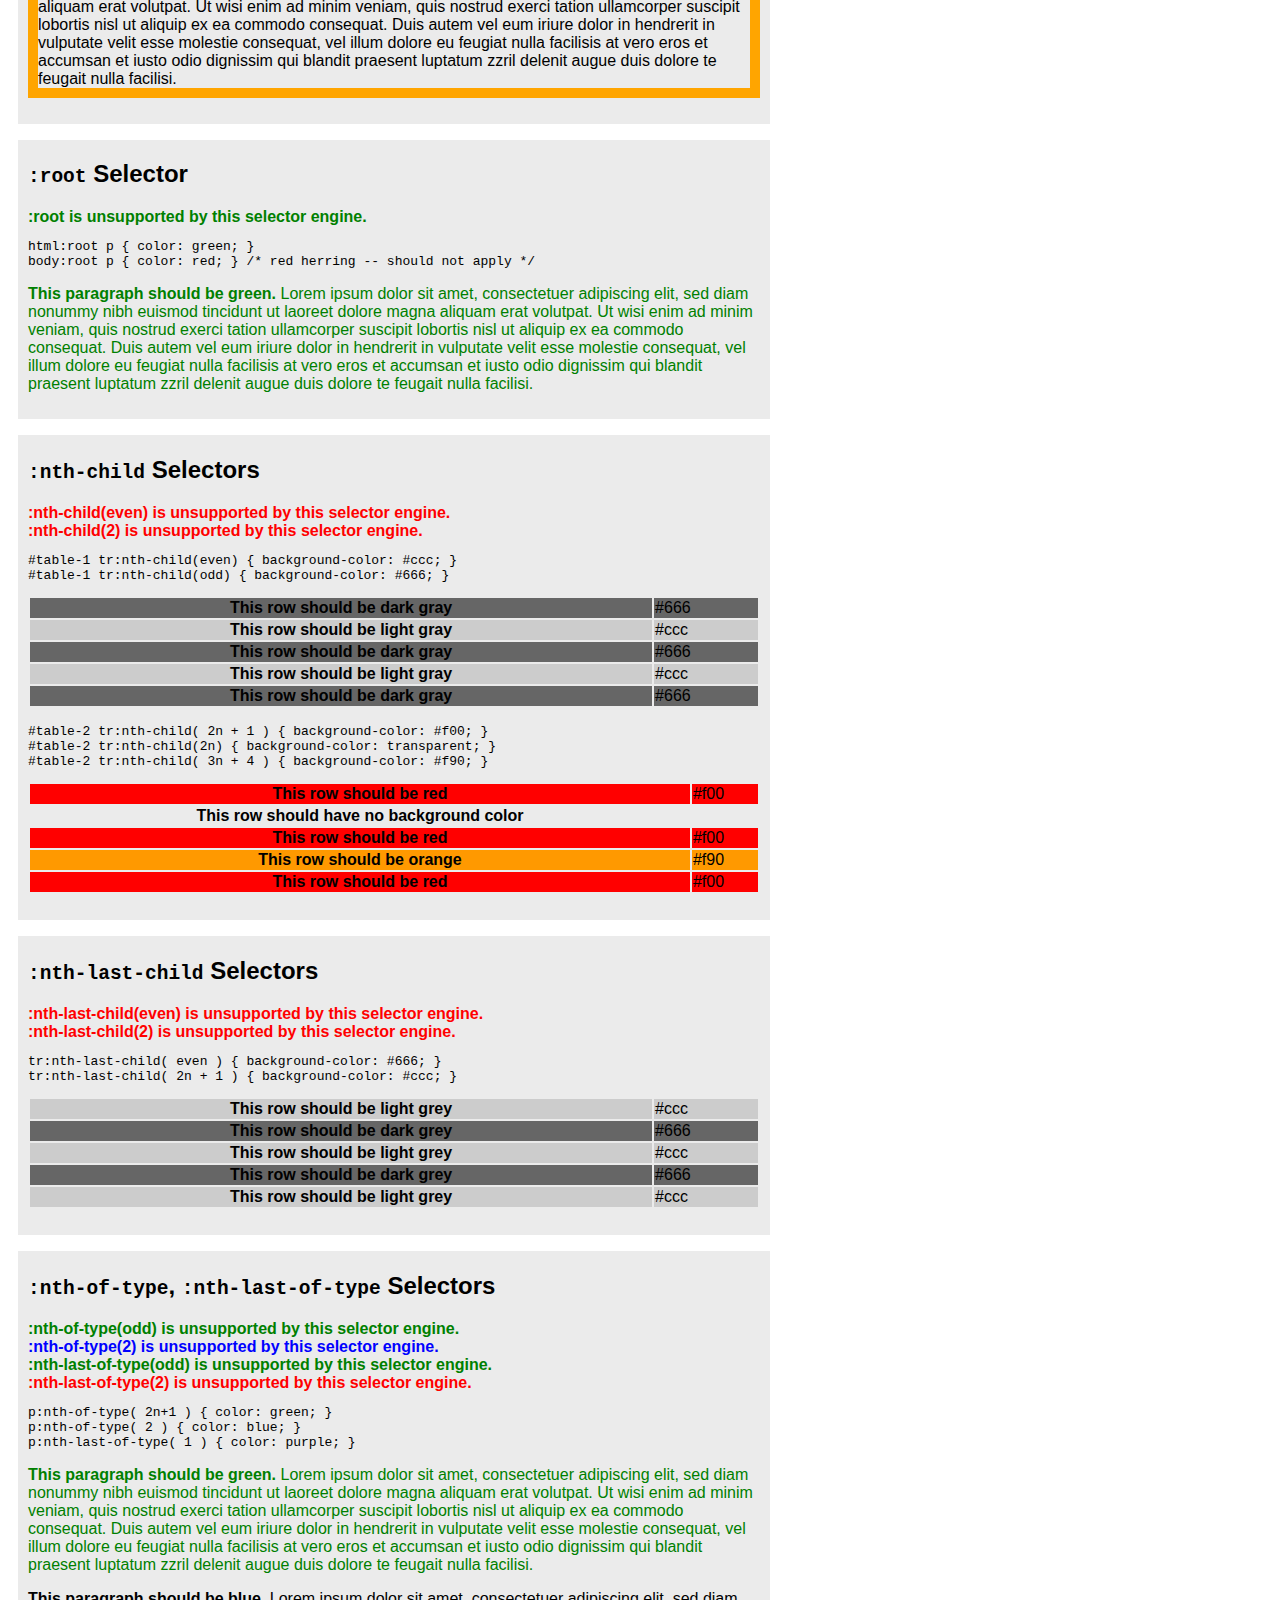
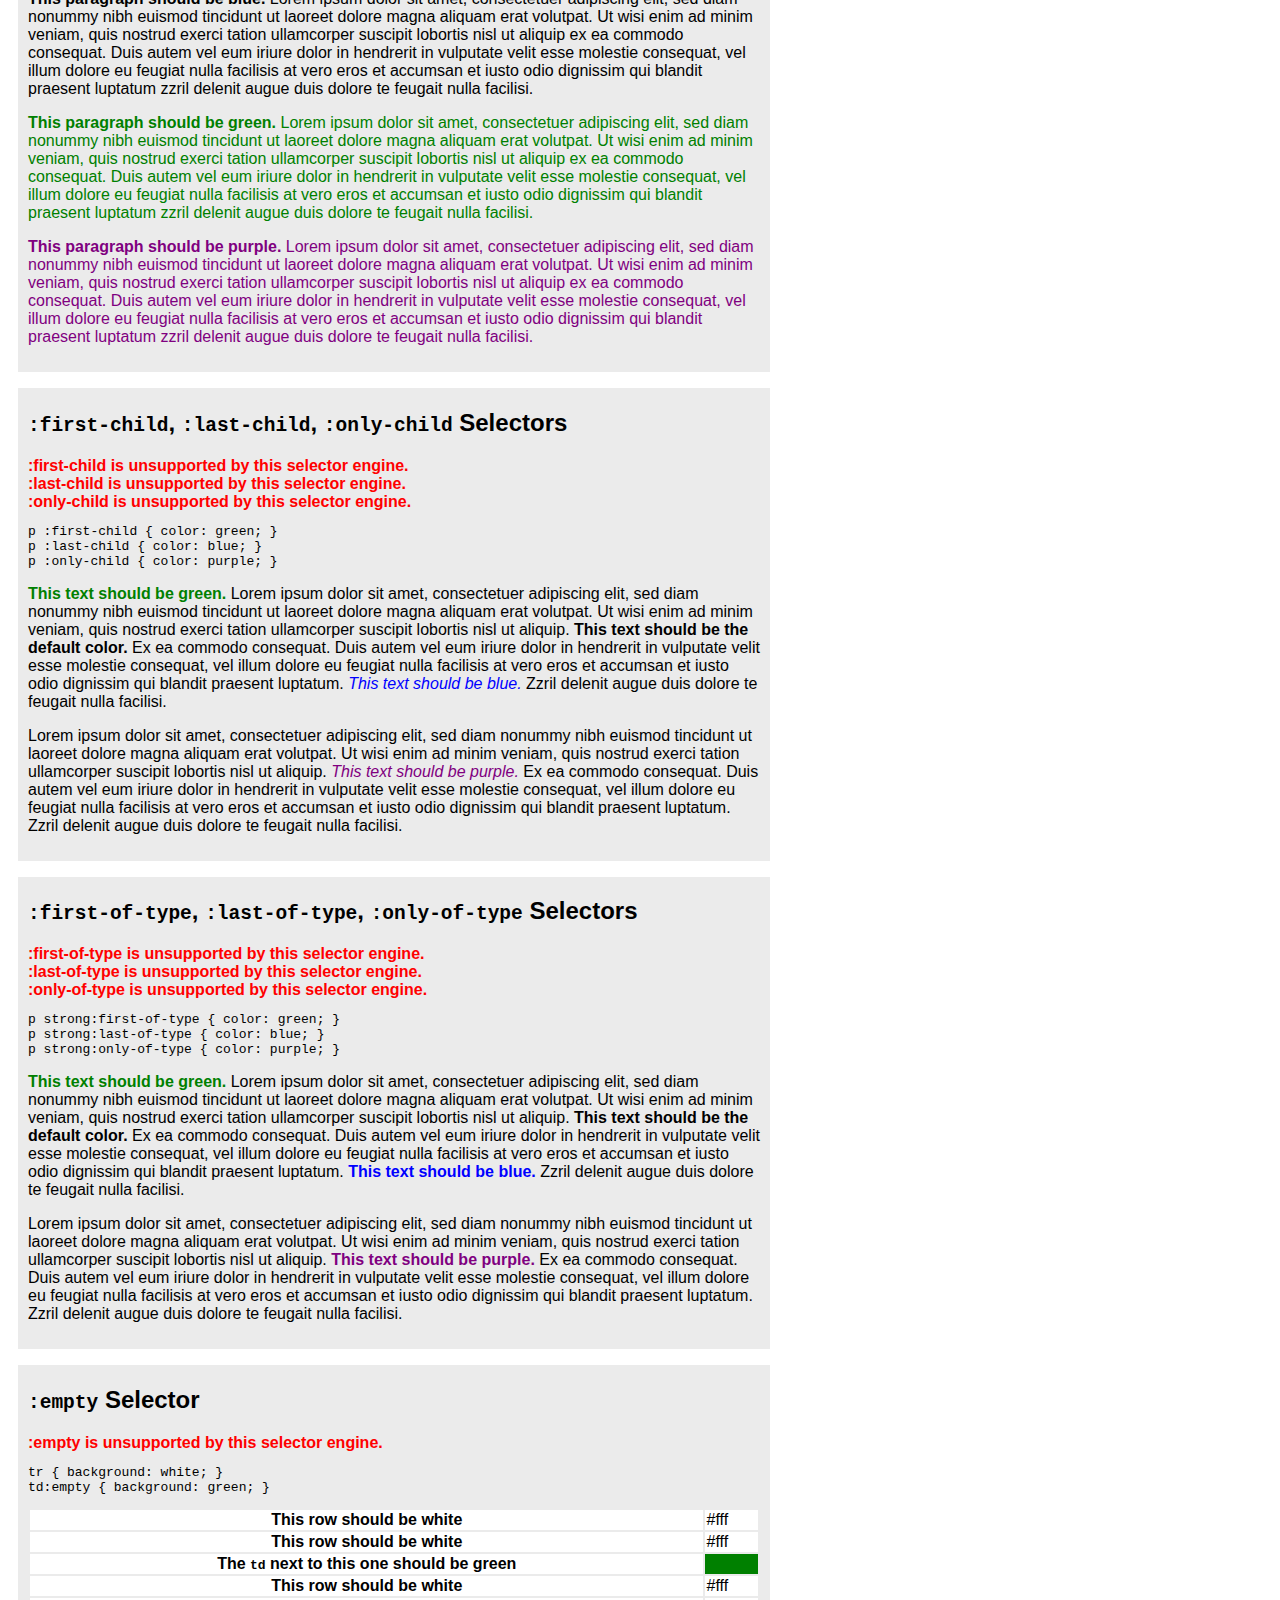
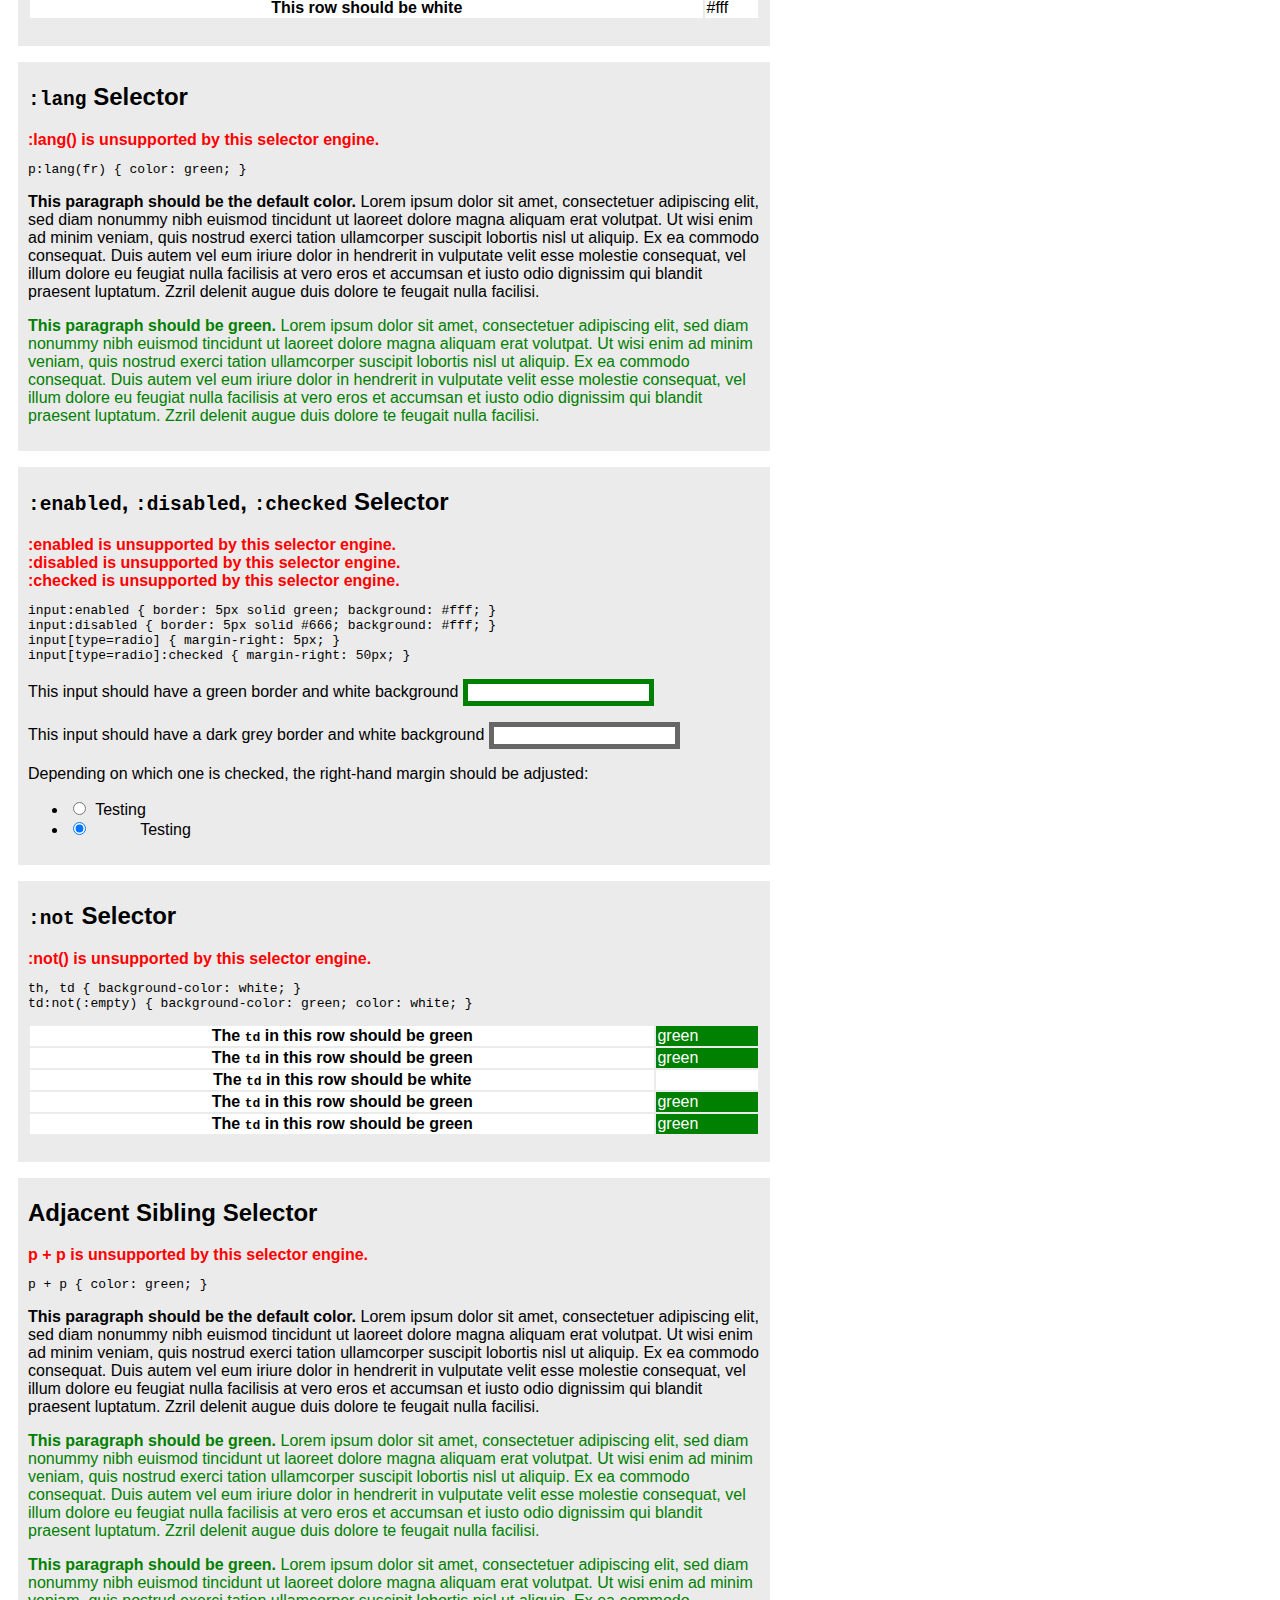
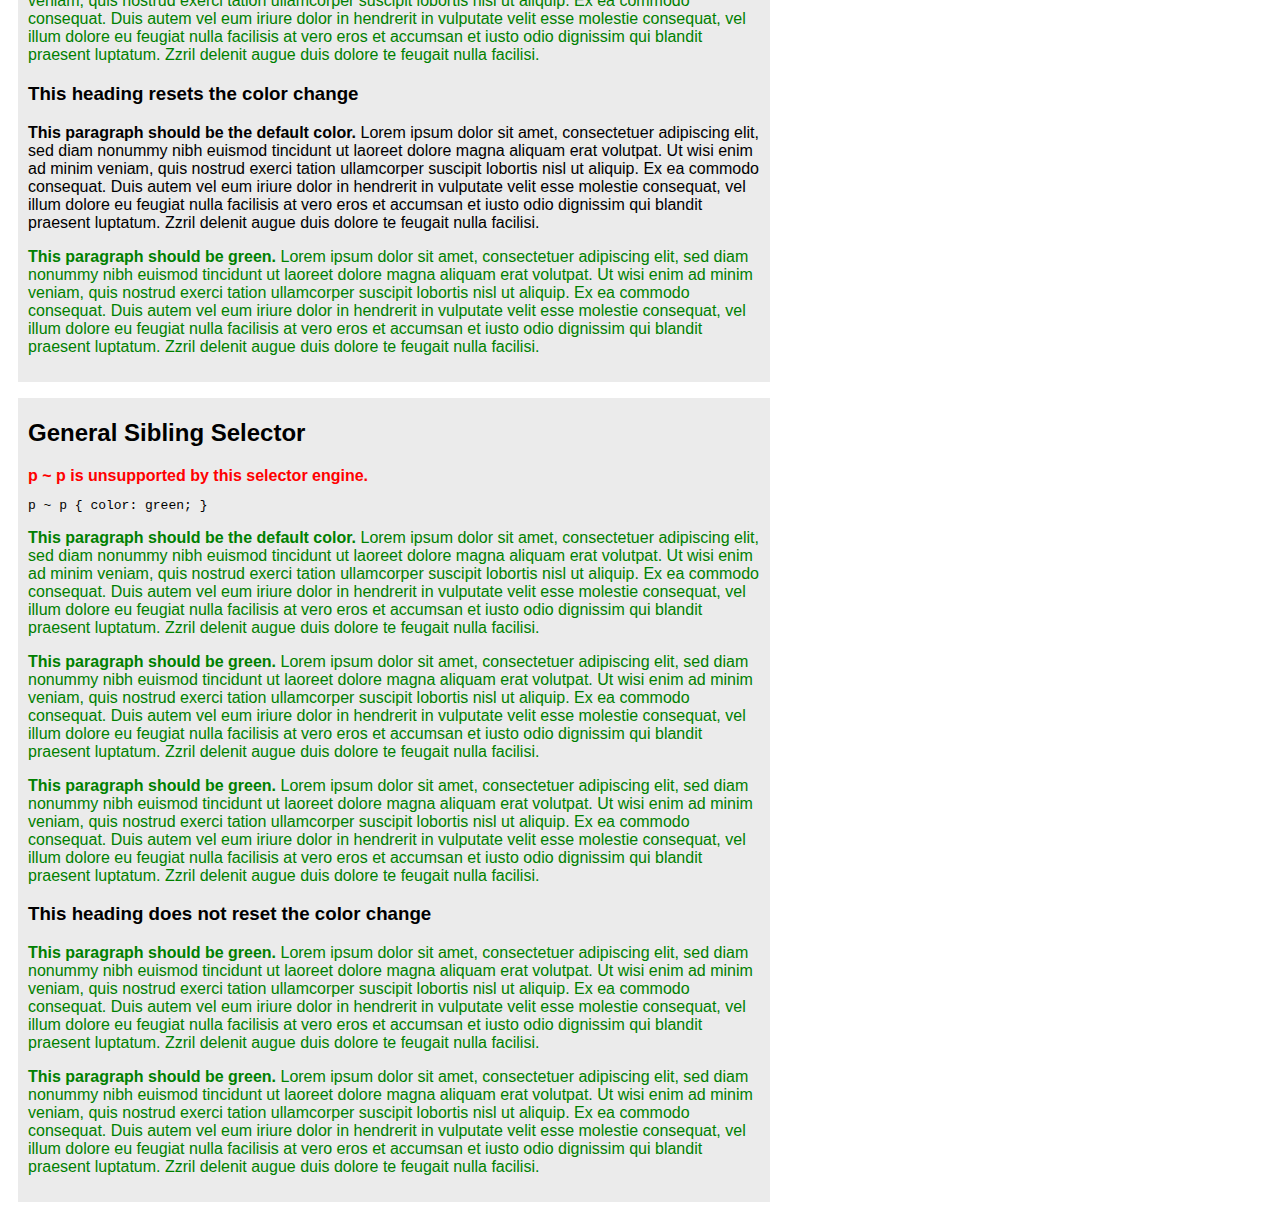
==== commit dc4343e8: "Substantial rewrite of extensions Created a "debug" version that throws errors Adjusted tests to dis" ====
--- a/test/nwmatcher-test.html
+++ b/test/nwmatcher-test.html
@@ -15,10 +15,21 @@
     <script type="text/javascript" src="../vendors/NWMatcher/src/nwmatcher.js"></script>
     <script type="text/javascript">
       // <![CDATA[
+      eCSStender.disableCache();
       eCSStender.addMethod('findBySelector',NW.Dom.select);
+      function testSupport( selector )
+      {
+        try {
+          eCSStender.methods.findBySelector(selector);
+        }
+        catch( e )
+        {
+          document.write('<p class="unsupported">' + selector + ' is unsupported by this selector engine.</p>');
+        }
+      }
       // ]]>
     </script>
-    <script type="text/javascript" src="../src/ecsstender.css3-selectors.js"></script>
+    <script type="text/javascript" src="../src/eCSStender.CSS3-selectors.js"></script>
   </head>
   <body>
     <div id="content">
@@ -26,6 +37,11 @@
       
       <div class="test" id="compound-selectors-test">
         <h2>Compound <code>class</code> Selectors</h2>
+        <script type="text/javascript">
+          // <![CDATA[
+          testSupport('.alt.test');
+          // ]]>
+        </script>
         <pre class="css"><code>p.test { color: green; }
 p.alt.test { color: red; }</code></pre>
         <p class="test"><strong>This paragraph should be green.</strong> Lorem ipsum dolor sit amet, consectetuer adipiscing elit, sed diam nonummy nibh euismod tincidunt ut laoreet dolore magna aliquam erat volutpat. Ut wisi enim ad minim veniam, quis nostrud exerci tation ullamcorper suscipit lobortis nisl ut aliquip ex ea commodo consequat. Duis autem vel eum iriure dolor in hendrerit in vulputate velit esse molestie consequat, vel illum dolore eu feugiat nulla facilisis at vero eros et accumsan et iusto odio dignissim qui blandit praesent luptatum zzril delenit augue duis dolore te feugait nulla facilisi.</p>
@@ -34,6 +50,16 @@
       
       <div class="test" id="attribute-selectors-test">
         <h2>Attribute Selectors</h2>
+        <script type="text/javascript">
+          // <![CDATA[
+          testSupport('[class]');
+          testSupport('[class*=test]');
+          testSupport('[class~=test]');
+          testSupport('[class^=test]');
+          testSupport('[class$=test]');
+          testSupport('[class|=test]');
+          // ]]>
+        </script>
         <pre class="css"><code>p[class] { border: 10px solid; }
 p[class*=test] { border-color: purple; }
 p[class~=test] { border-color: green; }
@@ -50,6 +76,11 @@
 
       <div class="test" id="root-selectors-test">
         <h2><code>:root</code> Selector</h2>
+        <script type="text/javascript">
+          // <![CDATA[
+          testSupport(':root');
+          // ]]>
+        </script>
         <pre class="css"><code>html:root p { color: green; }
 body:root p { color: red; } /* red herring -- should not apply */</code></pre>
         <p><strong>This paragraph should be green.</strong> Lorem ipsum dolor sit amet, consectetuer adipiscing elit, sed diam nonummy nibh euismod tincidunt ut laoreet dolore magna aliquam erat volutpat. Ut wisi enim ad minim veniam, quis nostrud exerci tation ullamcorper suscipit lobortis nisl ut aliquip ex ea commodo consequat. Duis autem vel eum iriure dolor in hendrerit in vulputate velit esse molestie consequat, vel illum dolore eu feugiat nulla facilisis at vero eros et accumsan et iusto odio dignissim qui blandit praesent luptatum zzril delenit augue duis dolore te feugait nulla facilisi.</p>
@@ -57,6 +88,12 @@
       
       <div class="test" id="nth-child-tests">
         <h2><code>:nth-child</code> Selectors</h2>
+        <script type="text/javascript">
+          // <![CDATA[
+          testSupport(':nth-child(even)');
+          testSupport(':nth-child(2)');
+          // ]]>
+        </script>
         <pre class="css"><code>#table-1 tr:nth-child(even) { background-color: #ccc; }
 #table-1 tr:nth-child(odd) { background-color: #666; }</code></pre>
         <table id="table-1">
@@ -110,6 +147,12 @@
       
       <div class="test" id="nth-last-child-tests">
         <h2><code>:nth-last-child</code> Selectors</h2>
+        <script type="text/javascript">
+          // <![CDATA[
+          testSupport(':nth-last-child(even)');
+          testSupport(':nth-last-child(2)');
+          // ]]>
+        </script>
         <pre class="css"><code>tr:nth-last-child( even ) { background-color: #666; }
 tr:nth-last-child( 2n + 1 ) { background-color: #ccc; }</code></pre>
         <table>
@@ -133,11 +176,19 @@
             <th>This row should be light grey</th>
             <td>#ccc</td>
           </tr>
-        </table>    
+        </table>
       </div>
       
       <div class="test" id="nth-of-type-tests">
         <h2><code>:nth-of-type</code>, <code>:nth-last-of-type</code> Selectors</h2>
+        <script type="text/javascript">
+          // <![CDATA[
+          testSupport(':nth-of-type(odd)');
+          testSupport(':nth-of-type(2)');
+          testSupport(':nth-last-of-type(odd)');
+          testSupport(':nth-last-of-type(2)');
+          // ]]>
+        </script>
         <pre class="css"><code>p:nth-of-type( 2n+1 ) { color: green; }
 p:nth-of-type( 2 ) { color: blue; }
 p:nth-last-of-type( 1 ) { color: purple; }</code></pre>
@@ -149,8 +200,15 @@
       
       <div class="test" id="first-last-only-tests">
         <h2><code>:first-child</code>, <code>:last-child</code>, <code>:only-child</code> Selectors</h2>
+        <script type="text/javascript">
+          // <![CDATA[
+          testSupport(':first-child');
+          testSupport(':last-child');
+          testSupport(':only-child');
+          // ]]>
+        </script>
         <pre class="css"><code>p :first-child { color: green; }
-:last-child { color: blue; }
+p :last-child { color: blue; }
 p :only-child { color: purple; }</code></pre>
         <p><strong>This text should be green.</strong> Lorem ipsum dolor sit amet, consectetuer adipiscing elit, sed diam nonummy nibh euismod tincidunt ut laoreet dolore magna aliquam erat volutpat. Ut wisi enim ad minim veniam, quis nostrud exerci tation ullamcorper suscipit lobortis nisl ut aliquip. <strong>This text should be the default color.</strong> Ex ea commodo consequat. Duis autem vel eum iriure dolor in hendrerit in vulputate velit esse molestie consequat, vel illum dolore eu feugiat nulla facilisis at vero eros et accumsan et iusto odio dignissim qui blandit praesent luptatum. <em>This text should be blue.</em> Zzril delenit augue duis dolore te feugait nulla facilisi.</p>
         <p>Lorem ipsum dolor sit amet, consectetuer adipiscing elit, sed diam nonummy nibh euismod tincidunt ut laoreet dolore magna aliquam erat volutpat. Ut wisi enim ad minim veniam, quis nostrud exerci tation ullamcorper suscipit lobortis nisl ut aliquip. <em>This text should be purple.</em> Ex ea commodo consequat. Duis autem vel eum iriure dolor in hendrerit in vulputate velit esse molestie consequat, vel illum dolore eu feugiat nulla facilisis at vero eros et accumsan et iusto odio dignissim qui blandit praesent luptatum. Zzril delenit augue duis dolore te feugait nulla facilisi.</p>
@@ -158,6 +216,13 @@
       
       <div class="test" id="first-last-only-of-type-tests">
         <h2><code>:first-of-type</code>, <code>:last-of-type</code>, <code>:only-of-type</code> Selectors</h2>
+        <script type="text/javascript">
+          // <![CDATA[
+          testSupport(':first-of-type');
+          testSupport(':last-of-type');
+          testSupport(':only-of-type');
+          // ]]>
+        </script>
         <pre class="css"><code>p strong:first-of-type { color: green; }
 p strong:last-of-type { color: blue; }
 p strong:only-of-type { color: purple; }</code></pre>
@@ -167,6 +232,11 @@
 
       <div class="test" id="empty-tests">
         <h2><code>:empty</code> Selector</h2>
+        <script type="text/javascript">
+          // <![CDATA[
+          testSupport(':empty');
+          // ]]>
+        </script>
         <pre class="css"><code>tr { background: white; }
 td:empty { background: green; }</code></pre>
         <table>
@@ -195,6 +265,11 @@
 
       <div class="test" id="lang-tests">
         <h2><code>:lang</code> Selector</h2>
+        <script type="text/javascript">
+          // <![CDATA[
+          testSupport(':lang()');
+          // ]]>
+        </script>
         <pre class="css"><code>p:lang(fr) { color: green; }</code></pre>
         <p><strong>This paragraph should be the default color.</strong> Lorem ipsum dolor sit amet, consectetuer adipiscing elit, sed diam nonummy nibh euismod tincidunt ut laoreet dolore magna aliquam erat volutpat. Ut wisi enim ad minim veniam, quis nostrud exerci tation ullamcorper suscipit lobortis nisl ut aliquip. Ex ea commodo consequat. Duis autem vel eum iriure dolor in hendrerit in vulputate velit esse molestie consequat, vel illum dolore eu feugiat nulla facilisis at vero eros et accumsan et iusto odio dignissim qui blandit praesent luptatum. Zzril delenit augue duis dolore te feugait nulla facilisi.</p>
         <p lang="fr"><strong>This paragraph should be green.</strong> Lorem ipsum dolor sit amet, consectetuer adipiscing elit, sed diam nonummy nibh euismod tincidunt ut laoreet dolore magna aliquam erat volutpat. Ut wisi enim ad minim veniam, quis nostrud exerci tation ullamcorper suscipit lobortis nisl ut aliquip. Ex ea commodo consequat. Duis autem vel eum iriure dolor in hendrerit in vulputate velit esse molestie consequat, vel illum dolore eu feugiat nulla facilisis at vero eros et accumsan et iusto odio dignissim qui blandit praesent luptatum. Zzril delenit augue duis dolore te feugait nulla facilisi.</p>
@@ -202,23 +277,30 @@
 
       <div class="test" id="form-pseudo-class-tests">
         <h2><code>:enabled</code>, <code>:disabled</code>, <code>:checked</code> Selector</h2>
+        <script type="text/javascript">
+          // <![CDATA[
+          testSupport(':enabled');
+          testSupport(':disabled');
+          testSupport(':checked');
+          // ]]>
+        </script>
         <pre class="css"><code>input:enabled { border: 5px solid green; background: #fff; }
 input:disabled { border: 5px solid #666; background: #fff; }
 input[type=radio] { margin-right: 5px; }
 input[type=radio]:checked { margin-right: 50px; }</code></pre>
         <form action="">
-          <p>
+          <p class="text">
             <label for="enabled">This input should have a green border and white background</label>
             <input type="text" id="enabled" />
           </p>
-          <p>
+          <p class="text">
             <label for="disabled">This input should have a dark grey border and white background</label>
             <input type="text" id="disabled" disabled="disabled" />
           </p>
           <p>
             Depending on which one is checked, the right-hand margin should be adjusted:
           </p>
-          <ul>
+          <ul class="radio">
             <li><label for="checked-test-1">
               <input id="checked-test-1" type="radio" name="test" /> Testing</label></li>
             <li><label for="checked-test-2">
@@ -229,6 +311,11 @@
       
       <div class="test" id="not-tests">
         <h2><code>:not</code> Selector</h2>
+        <script type="text/javascript">
+          // <![CDATA[
+          testSupport(':not()');
+          // ]]>
+        </script>
         <pre class="css"><code>th, td { background-color: white; }
 td:not(:empty) { background-color: green; color: white; }</code></pre>
         <table>
@@ -257,6 +344,11 @@
       
       <div class="test" id="adjacent-sibling-test">
         <h2>Adjacent Sibling Selector</h2>
+        <script type="text/javascript">
+          // <![CDATA[
+          testSupport('p + p');
+          // ]]>
+        </script>
         <pre class="css"><code>p + p { color: green; }</code></pre>
         <p><strong>This paragraph should be the default color.</strong> Lorem ipsum dolor sit amet, consectetuer adipiscing elit, sed diam nonummy nibh euismod tincidunt ut laoreet dolore magna aliquam erat volutpat. Ut wisi enim ad minim veniam, quis nostrud exerci tation ullamcorper suscipit lobortis nisl ut aliquip. Ex ea commodo consequat. Duis autem vel eum iriure dolor in hendrerit in vulputate velit esse molestie consequat, vel illum dolore eu feugiat nulla facilisis at vero eros et accumsan et iusto odio dignissim qui blandit praesent luptatum. Zzril delenit augue duis dolore te feugait nulla facilisi.</p>
         <p><strong>This paragraph should be green.</strong> Lorem ipsum dolor sit amet, consectetuer adipiscing elit, sed diam nonummy nibh euismod tincidunt ut laoreet dolore magna aliquam erat volutpat. Ut wisi enim ad minim veniam, quis nostrud exerci tation ullamcorper suscipit lobortis nisl ut aliquip. Ex ea commodo consequat. Duis autem vel eum iriure dolor in hendrerit in vulputate velit esse molestie consequat, vel illum dolore eu feugiat nulla facilisis at vero eros et accumsan et iusto odio dignissim qui blandit praesent luptatum. Zzril delenit augue duis dolore te feugait nulla facilisi.</p>
@@ -268,6 +360,11 @@
 
       <div class="test" id="general-sibling-test">
         <h2>General Sibling Selector</h2>
+        <script type="text/javascript">
+          // <![CDATA[
+          testSupport('p ~ p');
+          // ]]>
+        </script>
         <pre class="css"><code>p ~ p { color: green; }</code></pre>
         <p><strong>This paragraph should be the default color.</strong> Lorem ipsum dolor sit amet, consectetuer adipiscing elit, sed diam nonummy nibh euismod tincidunt ut laoreet dolore magna aliquam erat volutpat. Ut wisi enim ad minim veniam, quis nostrud exerci tation ullamcorper suscipit lobortis nisl ut aliquip. Ex ea commodo consequat. Duis autem vel eum iriure dolor in hendrerit in vulputate velit esse molestie consequat, vel illum dolore eu feugiat nulla facilisis at vero eros et accumsan et iusto odio dignissim qui blandit praesent luptatum. Zzril delenit augue duis dolore te feugait nulla facilisi.</p>
         <p><strong>This paragraph should be green.</strong> Lorem ipsum dolor sit amet, consectetuer adipiscing elit, sed diam nonummy nibh euismod tincidunt ut laoreet dolore magna aliquam erat volutpat. Ut wisi enim ad minim veniam, quis nostrud exerci tation ullamcorper suscipit lobortis nisl ut aliquip. Ex ea commodo consequat. Duis autem vel eum iriure dolor in hendrerit in vulputate velit esse molestie consequat, vel illum dolore eu feugiat nulla facilisis at vero eros et accumsan et iusto odio dignissim qui blandit praesent luptatum. Zzril delenit augue duis dolore te feugait nulla facilisi.</p>
--- a/test/test.css
+++ b/test/test.css
@@ -8,6 +8,8 @@
 table { margin: 0 0 1em; width: 100%; }
 div.test { background: #ebebeb; padding: 1px 10px 10px; margin: 0 0 1em; }
 #content { width: 60%; position: relative; }
+.unsupported { border: 0 !important; color: red; font-weight: bold; margin: 0; }
+
 
 /* =Compound Class Test */
 #compound-selectors-test p.test { color: green; }
@@ -61,10 +63,10 @@
 #lang-tests p:lang(fr) { color: green; }
 
 /* Form pseudo-classes */
-#form-pseudo-class-tests input[type=text]:enabled { border: 5px solid green; background: #fff; }
-#form-pseudo-class-tests input[type=text]:disabled { border: 5px solid #666; background: #fff; }
-#form-pseudo-class-tests input[type=radio] { margin-right: 5px; }
-#form-pseudo-class-tests input[type=radio]:checked { margin-right: 50px; }
+#form-pseudo-class-tests .text input:enabled { border: 5px solid green; background: #fff; }
+#form-pseudo-class-tests .text input:disabled { border: 5px solid #666; background: #fff; }
+#form-pseudo-class-tests .radio input { margin-right: 5px; }
+#form-pseudo-class-tests .radio input:checked { margin-right: 50px; }
 
 /* =not() */
 #not-tests th, #not-tests td { background-color: white; }
@@ -74,4 +76,4 @@
 #adjacent-sibling-test p + p { color: green; }
 
 /* general sibling */
-#form-pseudo-class-tests ~ #general-sibling-test p ~ p { color: green; }+#general-sibling-test p ~ p { color: green; }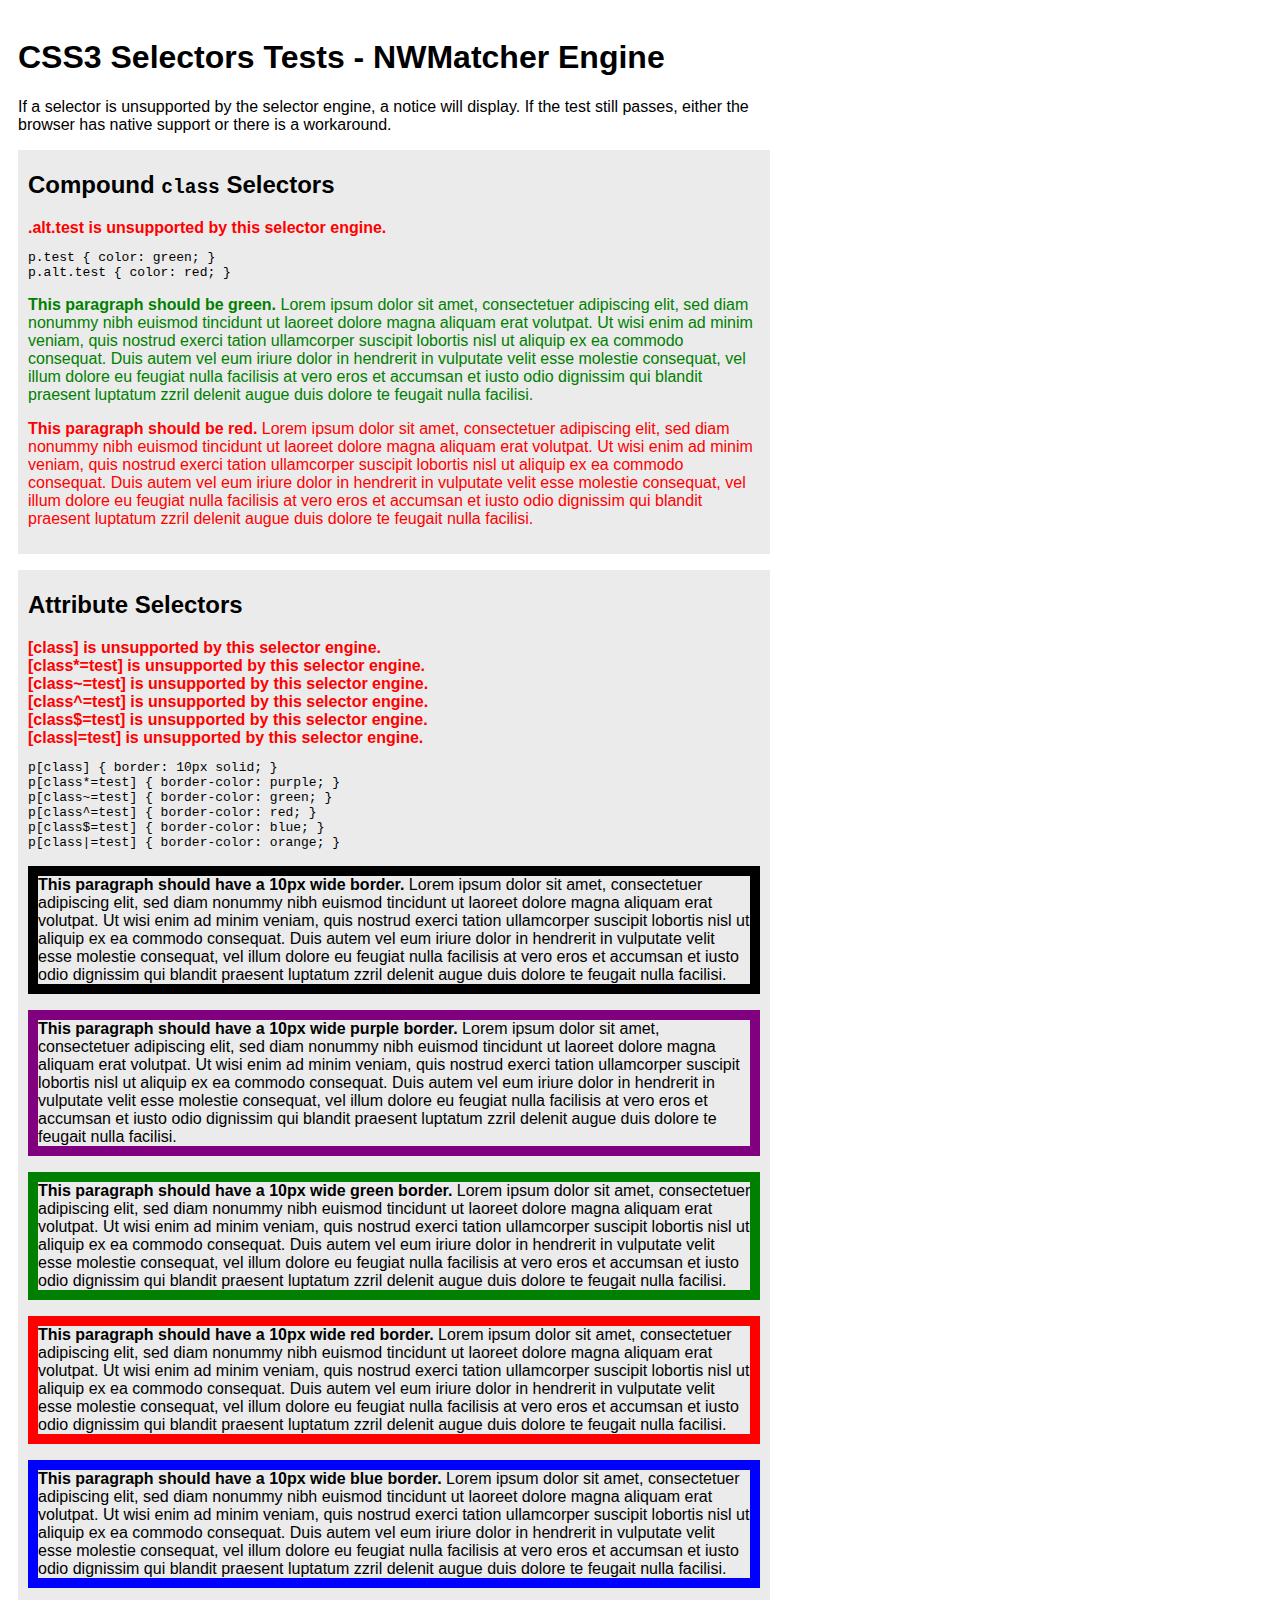
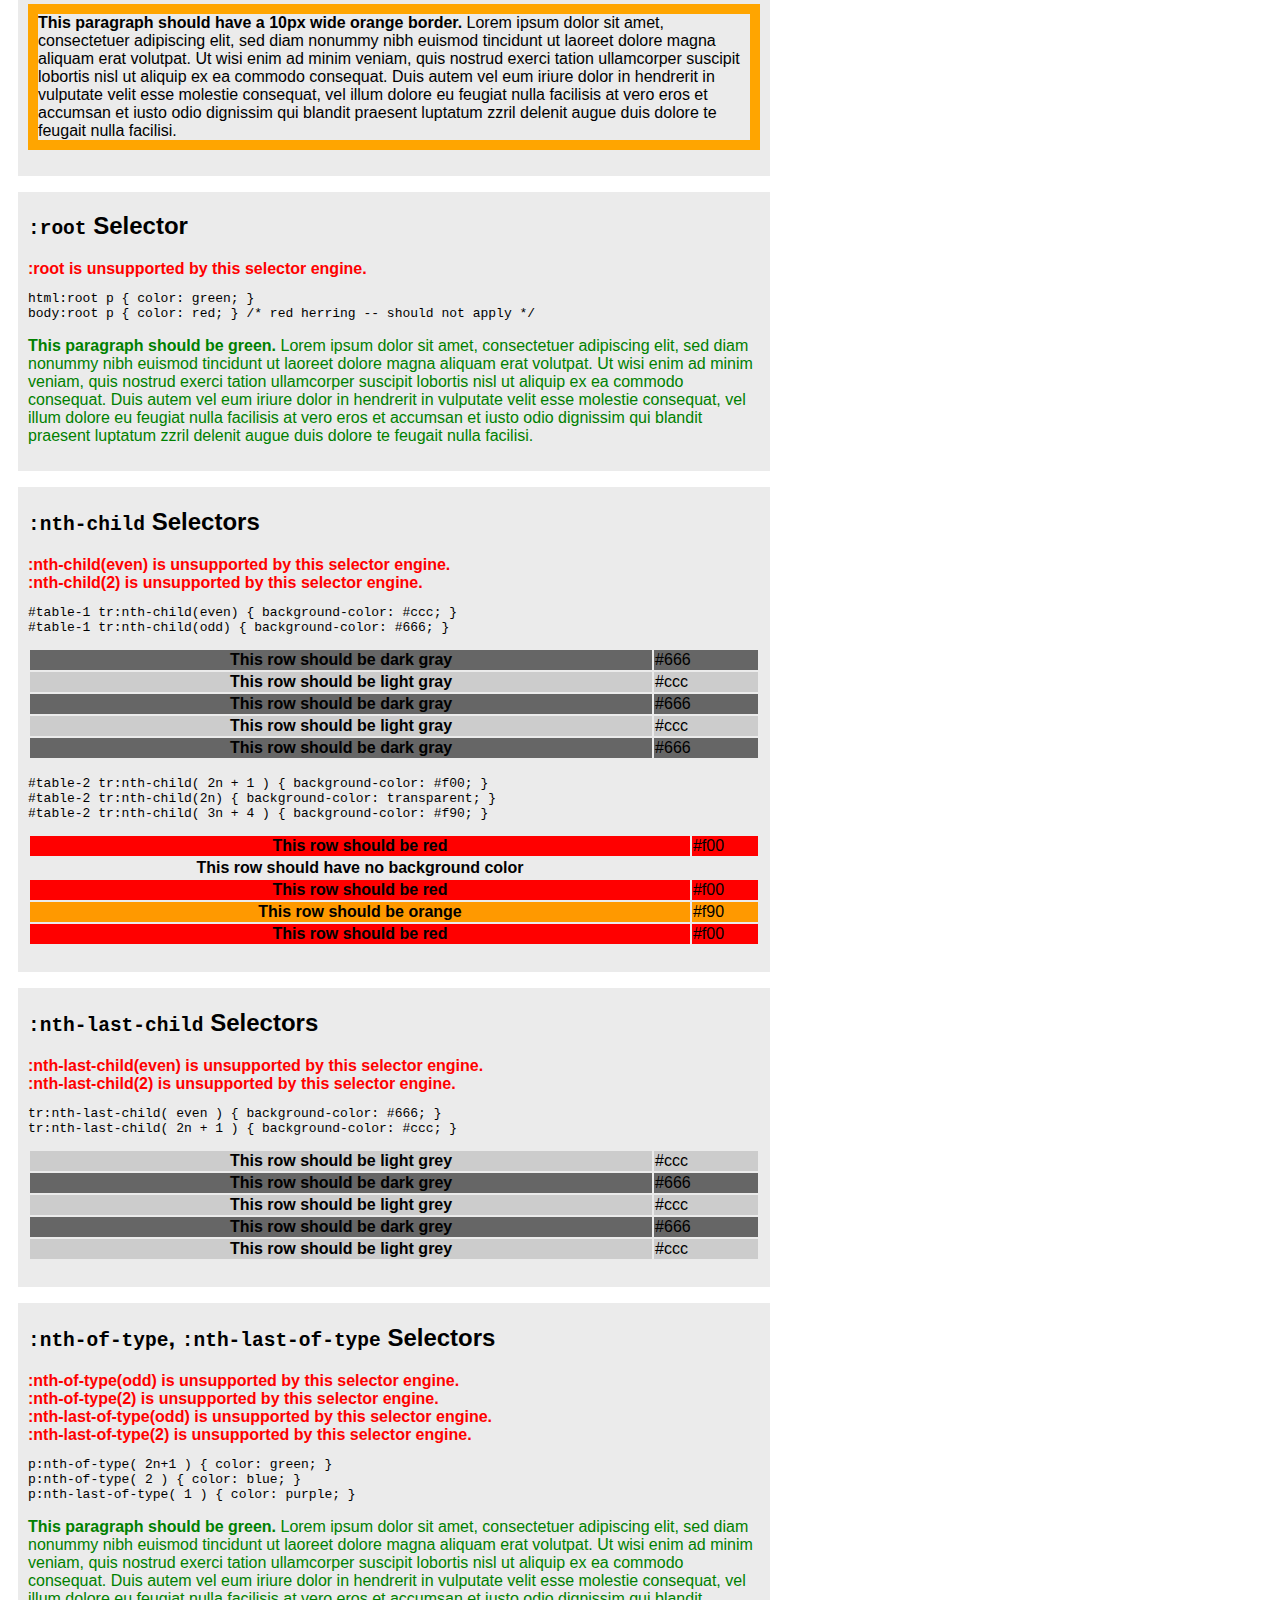
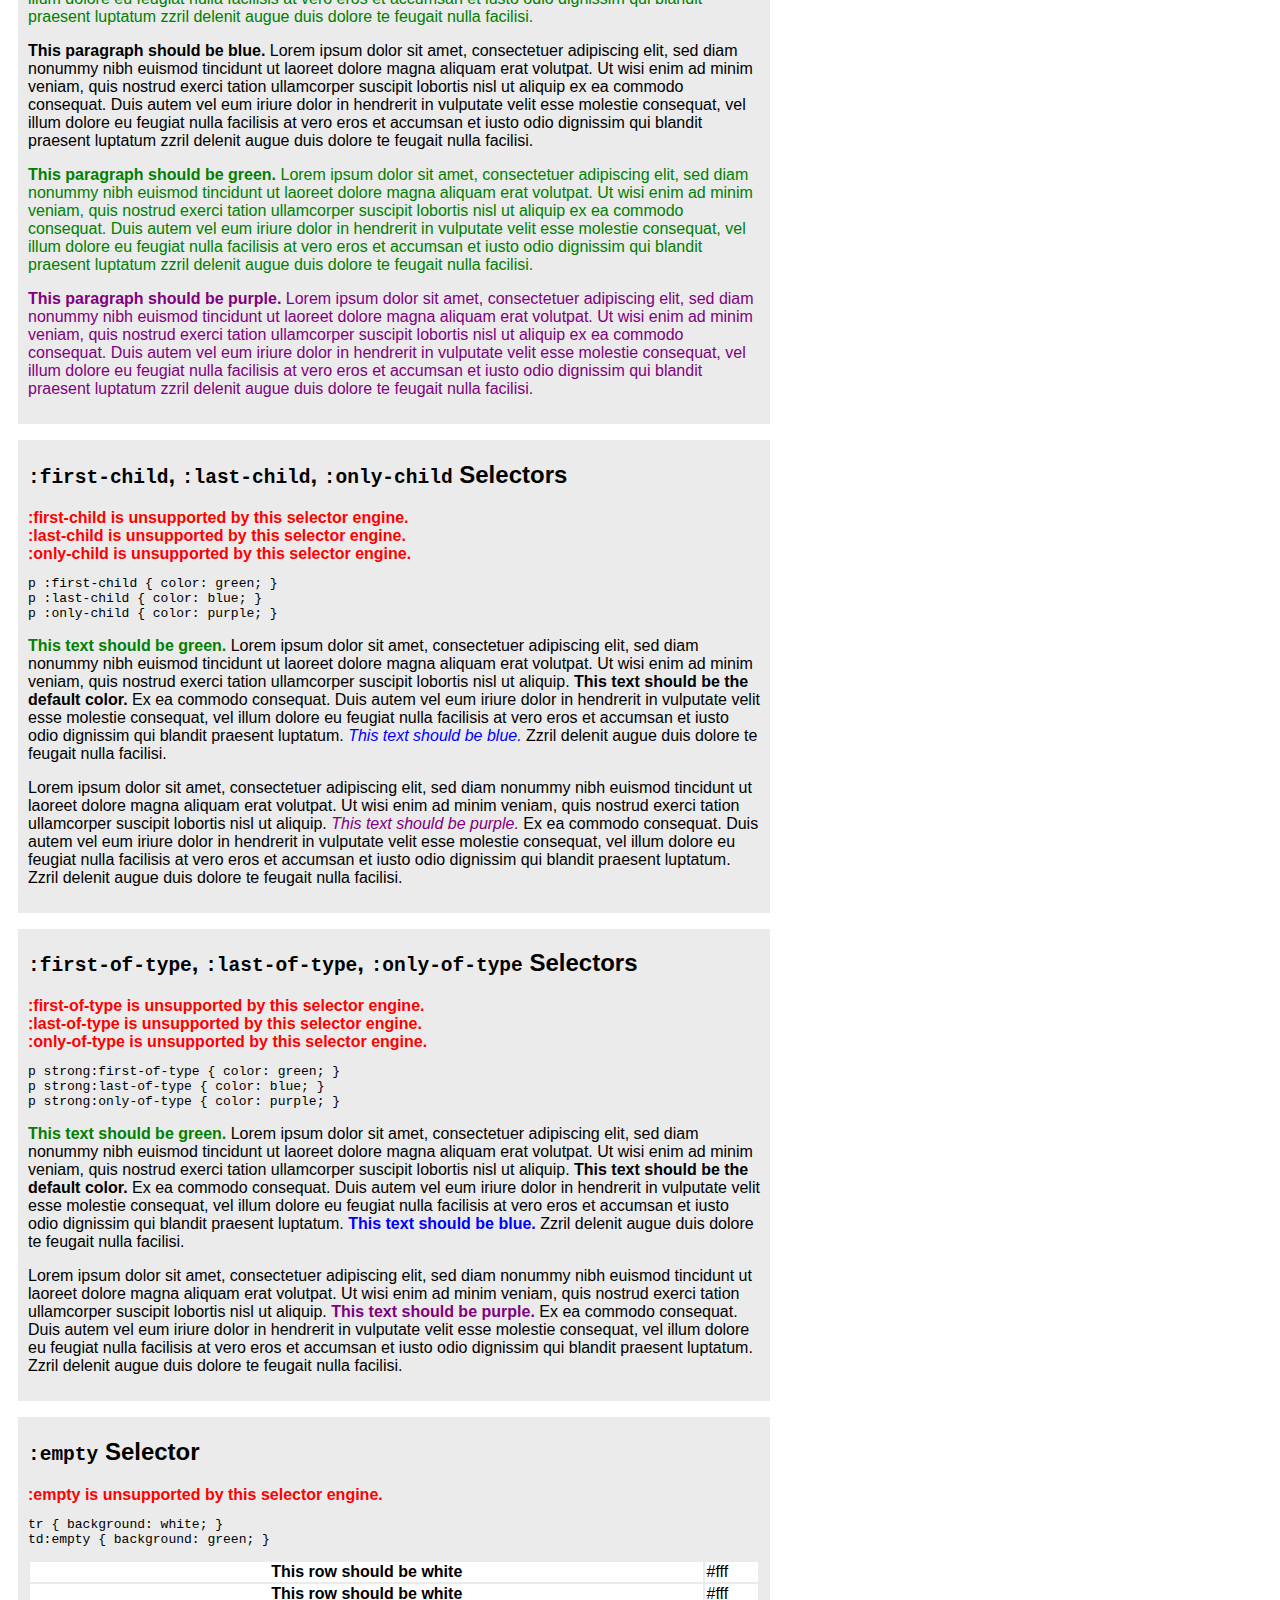
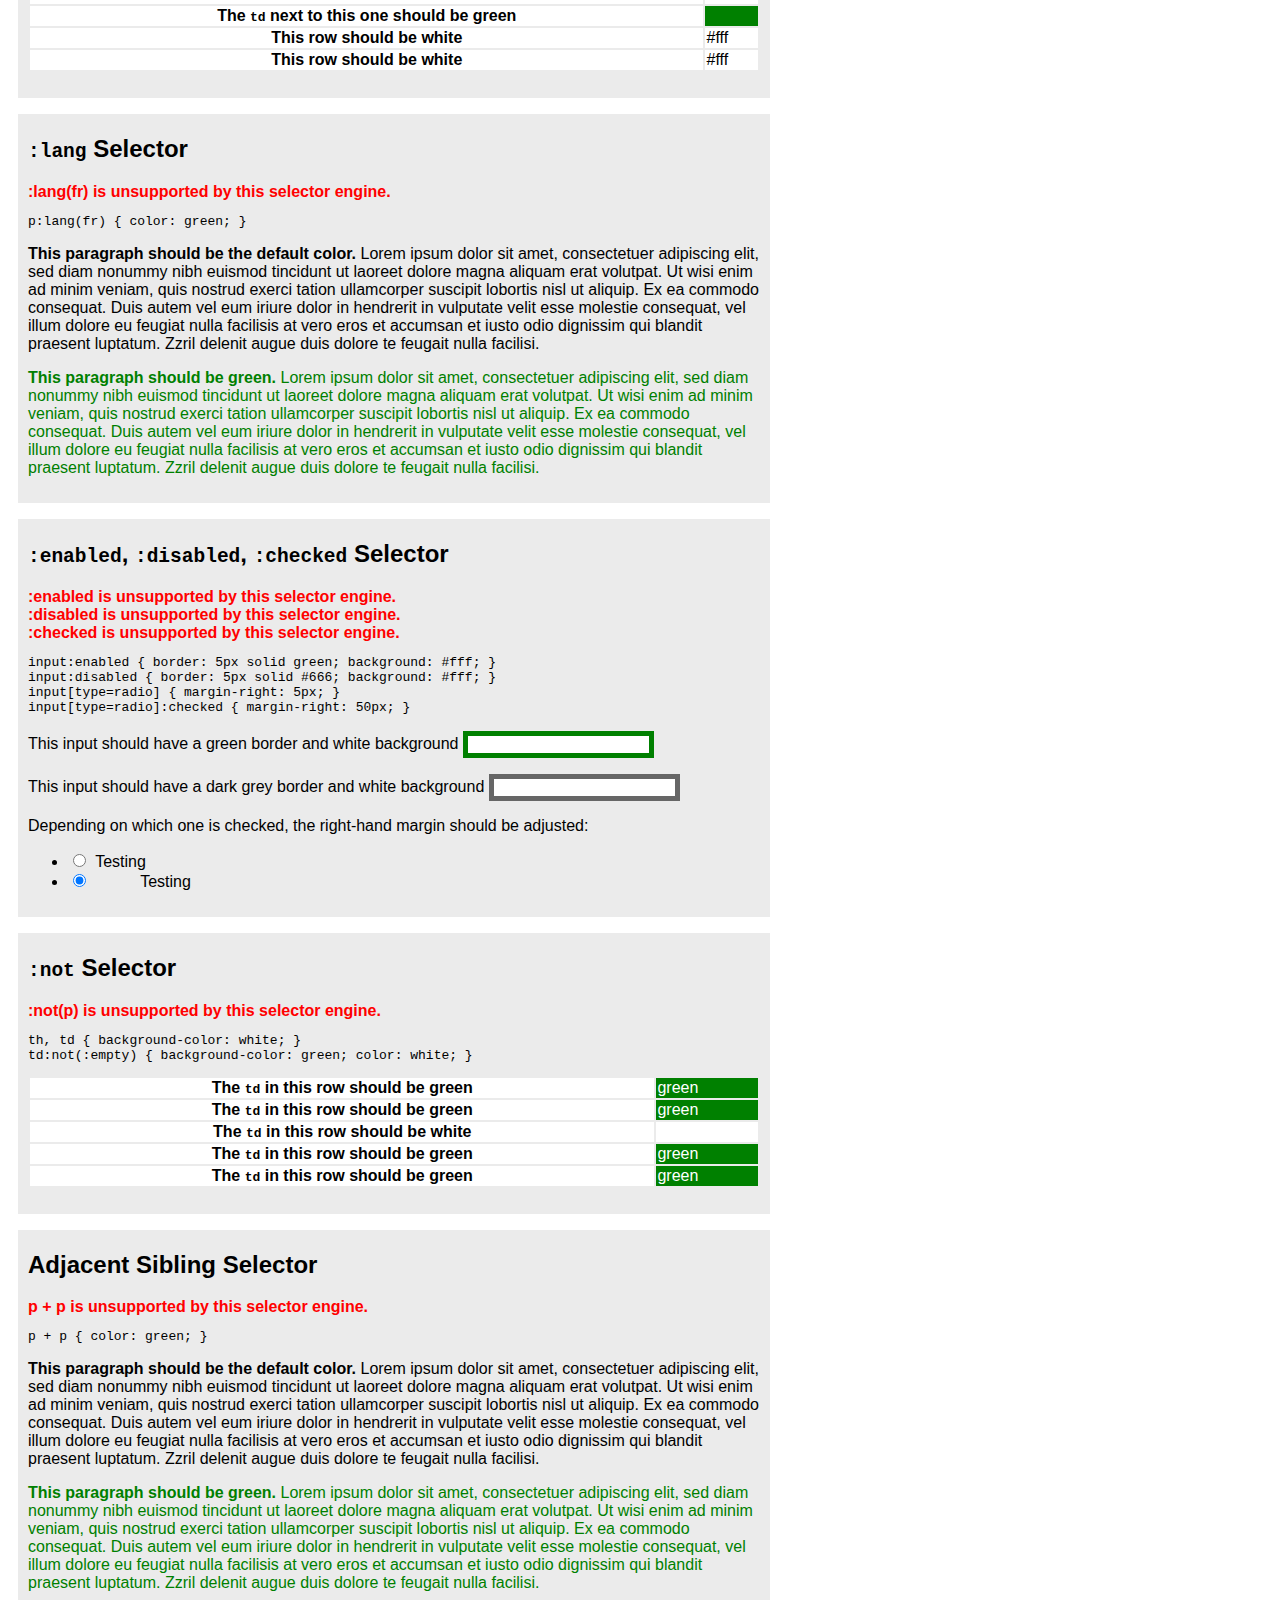
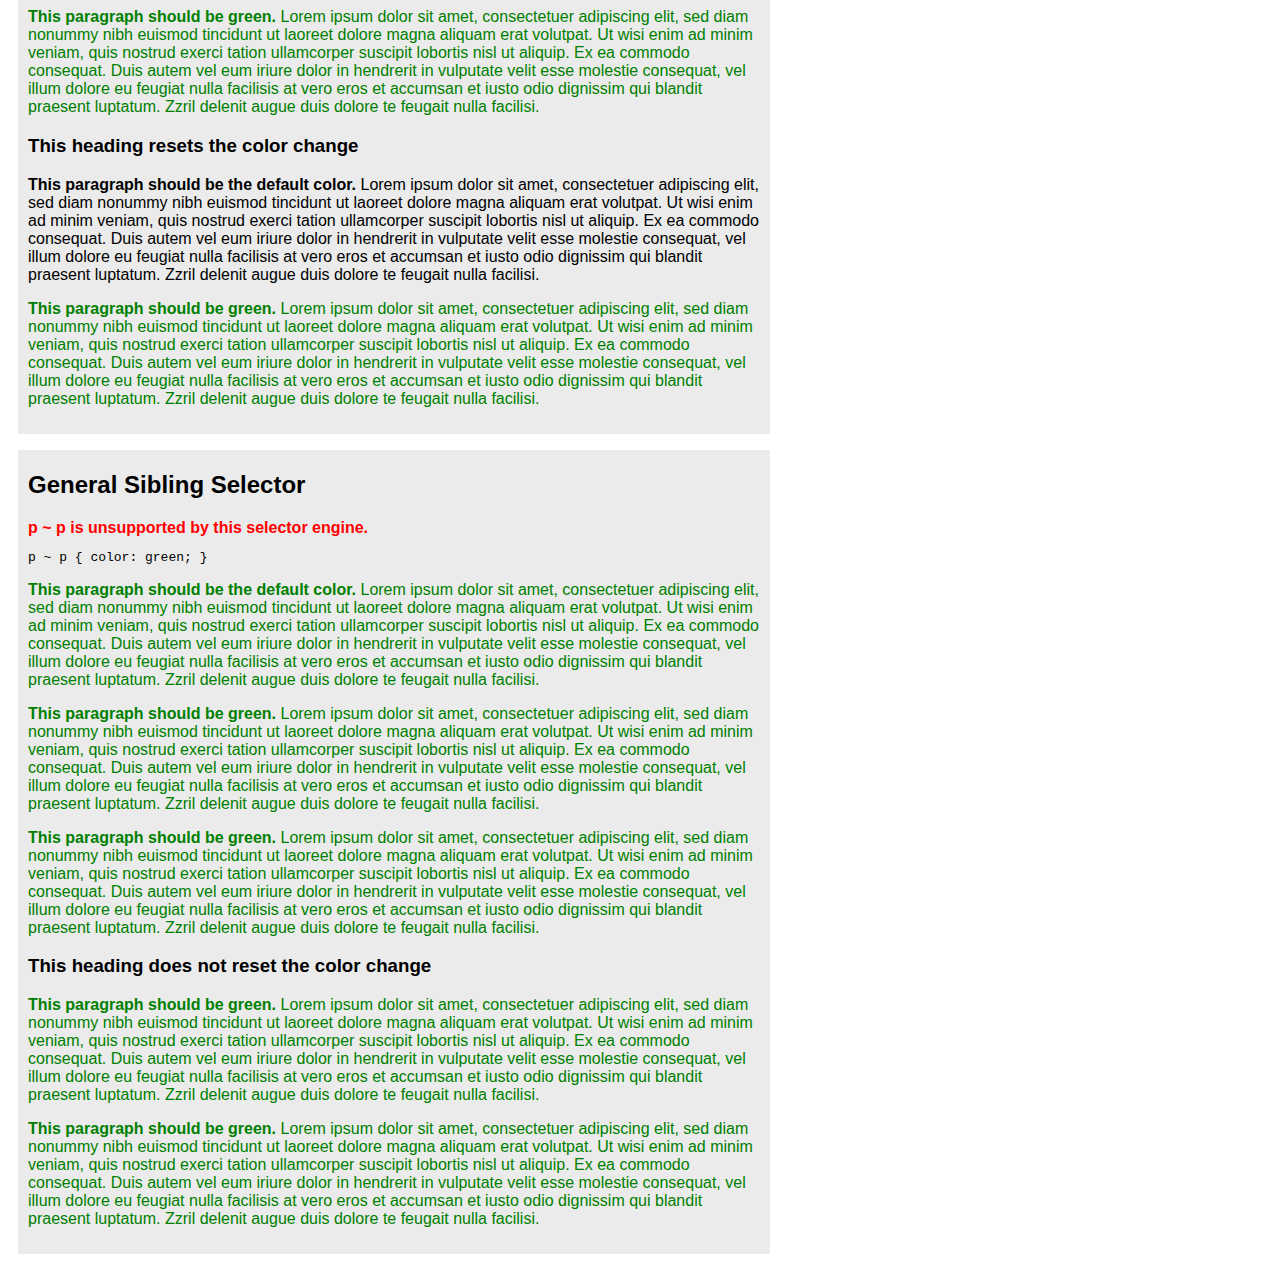
==== commit 5dfb9f16: "tweaking some tests working on :target updated eCSStender" ====
--- a/test/nwmatcher-test.html
+++ b/test/nwmatcher-test.html
@@ -29,11 +29,13 @@
       }
       // ]]>
     </script>
-    <script type="text/javascript" src="../src/eCSStender.CSS3-selectors.js"></script>
+    <script type="text/javascript" src="../src/ecsstender.css3-selectors.js"></script>
   </head>
   <body>
     <div id="content">
-      <h1>CSS3 Selectors Tests</h1>
+      <h1>CSS3 Selectors Tests - NWMatcher Engine</h1>
+      
+      <p>If a selector is unsupported by the selector engine, a notice will display. If the test still passes, either the browser has native support or there is a workaround.</p>
       
       <div class="test" id="compound-selectors-test">
         <h2>Compound <code>class</code> Selectors</h2>
@@ -267,7 +269,7 @@
         <h2><code>:lang</code> Selector</h2>
         <script type="text/javascript">
           // <![CDATA[
-          testSupport(':lang()');
+          testSupport(':lang(fr)');
           // ]]>
         </script>
         <pre class="css"><code>p:lang(fr) { color: green; }</code></pre>
@@ -313,7 +315,7 @@
         <h2><code>:not</code> Selector</h2>
         <script type="text/javascript">
           // <![CDATA[
-          testSupport(':not()');
+          testSupport(':not(p)');
           // ]]>
         </script>
         <pre class="css"><code>th, td { background-color: white; }
--- a/test/test.css
+++ b/test/test.css
@@ -8,7 +8,7 @@
 table { margin: 0 0 1em; width: 100%; }
 div.test { background: #ebebeb; padding: 1px 10px 10px; margin: 0 0 1em; }
 #content { width: 60%; position: relative; }
-.unsupported { border: 0 !important; color: red; font-weight: bold; margin: 0; }
+.unsupported { border: 0 !important; color: red !important; font-weight: bold; margin: 0; }
 
 
 /* =Compound Class Test */
